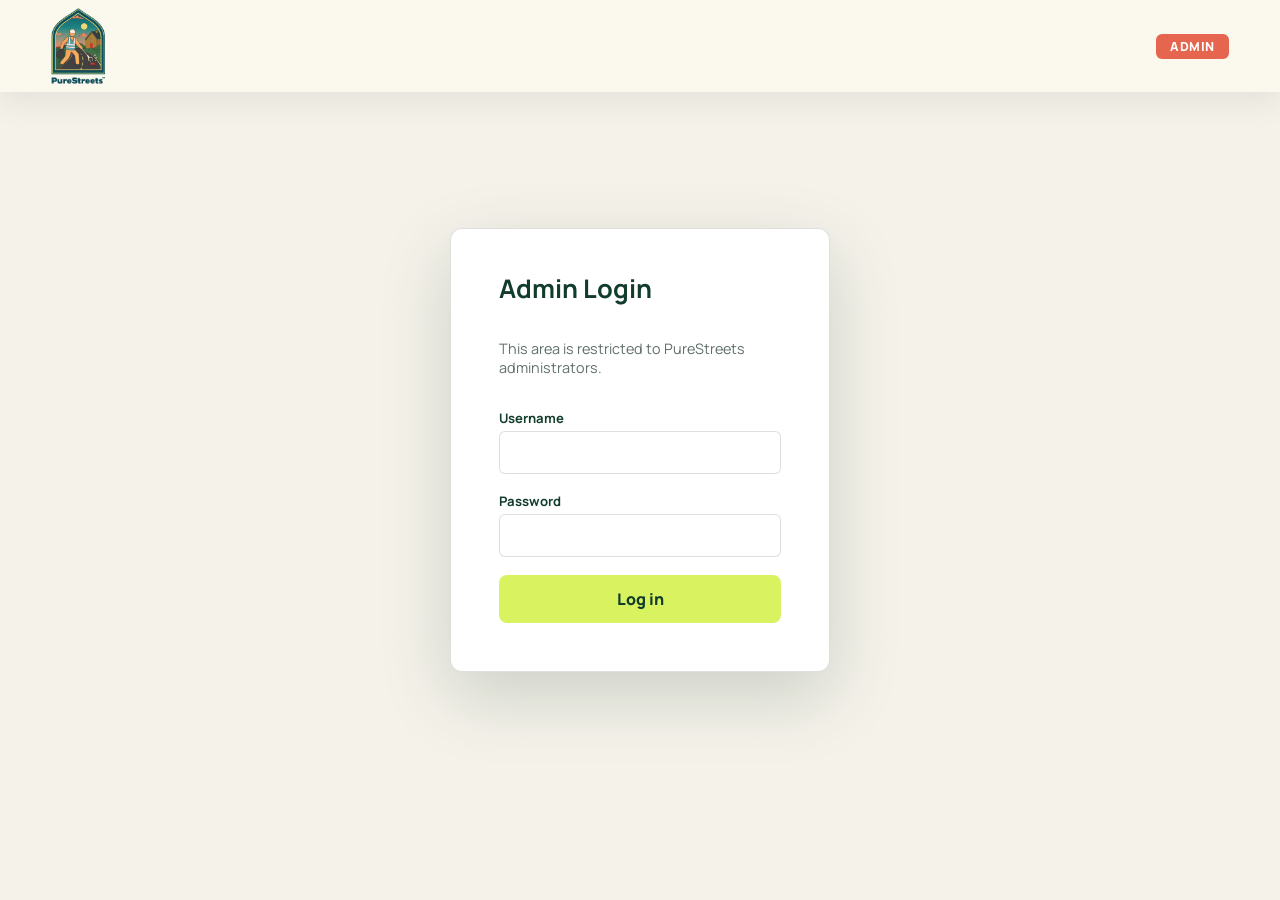
==== admin.html @ d15e97d5 "Add campaign pages, admin dashboard, and volunteer leaderboard. Introduce mosques-isocs, charities, " ====
<!DOCTYPE html>
<html lang="en">
<head>
  <meta charset="UTF-8" />
  <meta name="viewport" content="width=device-width, initial-scale=1.0" />
  <meta name="robots" content="noindex, nofollow" />
  <title>PureStreets Admin</title>
  <link rel="preconnect" href="https://fonts.googleapis.com" />
  <link rel="preconnect" href="https://fonts.gstatic.com" crossorigin />
  <link href="https://fonts.googleapis.com/css2?family=Manrope:wght@400;600;700;800&display=swap" rel="stylesheet" />
  <link rel="icon" type="image/png" href="assets/img/favicon.png" />
  <link rel="stylesheet" href="style.css" />
</head>
<body class="subpage admin-body">
  <header class="site-header is-scrolled" data-header>
    <a class="brand" href="index.html" aria-label="PureStreets home">
      <img src="assets/img/logo.png" alt="PureStreets" />
    </a>
    <span class="admin-badge">Admin</span>
  </header>

  <!-- Login gate -->
  <section class="admin-login" id="admin-login" data-admin-login>
    <form class="admin-login__form" data-admin-login-form>
      <h1>Admin Login</h1>
      <p>This area is restricted to PureStreets administrators.</p>
      <label>
        <span>Username</span>
        <input type="text" name="username" autocomplete="username" required />
      </label>
      <label>
        <span>Password</span>
        <input type="password" name="password" autocomplete="current-password" required />
      </label>
      <p class="admin-login__error" data-admin-error hidden>Invalid credentials. Please try again.</p>
      <button class="button button--primary" type="submit">Log in</button>
    </form>
  </section>

  <!-- Admin dashboard (hidden until authenticated) -->
  <main class="admin-dashboard" id="admin-dashboard" data-admin-dashboard hidden>
    <div class="admin-topbar">
      <h1>Volunteer Dashboard</h1>
      <button class="button button--outline" type="button" data-admin-logout>Log out</button>
    </div>

    <!-- Add volunteer entry form -->
    <section class="admin-section" aria-labelledby="admin-add-title">
      <h2 id="admin-add-title">Add Volunteer Entry</h2>
      <form class="admin-form" data-admin-volunteer-form>
        <div class="admin-form__row">
          <label>
            <span>Volunteer name</span>
            <input type="text" name="name" placeholder="e.g. Fatima Ahmed" required />
          </label>
          <label>
            <span>School / ISOC</span>
            <input type="text" name="school" list="school-list" placeholder="e.g. KCL ISOC" />
          </label>
          <datalist id="school-list" data-school-list></datalist>
        </div>
        <div class="admin-form__row">
          <label>
            <span>Month</span>
            <input type="month" name="month" required />
          </label>
          <label>
            <span>Route / Clean-up</span>
            <input type="text" name="route" placeholder="e.g. High Street Reset" required />
          </label>
        </div>
        <div class="admin-form__row">
          <label>
            <span>Bags collected</span>
            <input type="number" name="bags" min="0" step="1" value="0" />
          </label>
          <label>
            <span>Hours served</span>
            <input type="number" name="hours" min="0" step="0.5" value="1" />
          </label>
          <label>
            <span>Bonus points</span>
            <input type="number" name="bonus" min="0" step="1" value="0" />
          </label>
        </div>
        <label>
          <span>Note (optional)</span>
          <textarea name="note" rows="2" placeholder="Reason for bonus or nomination note"></textarea>
        </label>
        <button class="button button--primary" type="submit">Add Entry</button>
      </form>
    </section>

    <!-- Manage Schools / ISOCs -->
    <section class="admin-section" aria-labelledby="admin-schools-title">
      <h2 id="admin-schools-title">Schools &amp; ISOCs</h2>
      <div class="admin-form__row">
        <label>
          <span>Add school / ISOC</span>
          <input type="text" data-admin-school-input placeholder="e.g. UCL ISOC" />
        </label>
        <button class="button button--primary" type="button" data-admin-add-school>Add</button>
      </div>
      <div class="admin-tags" data-admin-school-tags></div>
    </section>

    <!-- Current leaderboard -->
    <section class="admin-section" aria-labelledby="admin-board-title">
      <div class="admin-section__head">
        <h2 id="admin-board-title">Current Leaderboard</h2>
        <div class="admin-section__actions">
          <button class="button button--outline" type="button" data-admin-reset>Reset All</button>
        </div>
      </div>

      <div class="leader-card volunteer-leader" data-admin-leader-card>
        <span>Current volunteer of the month</span>
        <strong data-admin-leader-name>Waiting for entries</strong>
        <p data-admin-leader-detail>Add an entry to begin.</p>
      </div>

      <div class="volunteer-table" role="table" aria-label="Admin volunteer leaderboard">
        <div class="volunteer-row volunteer-row--head" role="row">
          <span role="columnheader">Volunteer</span>
          <span role="columnheader">Clean-ups</span>
          <span role="columnheader">Bags</span>
          <span role="columnheader">Hours</span>
          <span role="columnheader">Points</span>
          <span role="columnheader">Actions</span>
        </div>
        <div class="admin-empty" data-admin-empty>No entries yet. Add one above.</div>
        <div data-admin-rows></div>
      </div>
    </section>

    <!-- Raw entries (for editing/deleting individual entries) -->
    <section class="admin-section" aria-labelledby="admin-entries-title">
      <h2 id="admin-entries-title">All Entries</h2>
      <p class="admin-hint">Individual session entries. Delete or edit any single entry.</p>
      <div class="admin-entries-list" data-admin-entries></div>
    </section>
  </main>

  <script src="admin.js"></script>
</body>
</html>
---- style.css ----
:root {
  --ink: #17201b;
  --muted: #607068;
  --paper: #fbf8ef;
  --white: #ffffff;
  --green: #276447;
  --green-dark: #123c2b;
  --lime: #d8f35f;
  --gold: #f3bd46;
  --coral: #e6654f;
  --coral-text: #b8432e; /* darker coral for small label text: >=4.5:1 on #fbf8ef/#ffffff/#fffdf7/#f4efe1 */
  --line: rgba(23, 32, 27, 0.14);
  --shadow: 0 24px 70px rgba(18, 60, 43, 0.18);
  /* rendered fixed-header height = 16px padding + logo-height (clamp(52,6vw,76)) */
  --header-h: clamp(68px, calc(6vw + 16px), 92px);
}

* {
  box-sizing: border-box;
}

html {
  scroll-behavior: smooth;
  scroll-padding-top: calc(var(--header-h) + 8px);
}

body {
  margin: 0;
  font-family: Manrope, Arial, sans-serif;
  color: var(--ink);
  background: var(--paper);
}

img {
  display: block;
  max-width: 100%;
}

a {
  color: inherit;
  text-decoration: none;
}

button,
input,
textarea {
  font: inherit;
}

.site-header {
  position: fixed;
  top: 0;
  left: 0;
  right: 0;
  z-index: 20;
  display: flex;
  align-items: center;
  justify-content: space-between;
  gap: 24px;
  padding: 8px clamp(18px, 4vw, 54px);
  color: var(--white);
  transition: background 180ms ease, box-shadow 180ms ease, color 180ms ease;
}

.site-header.is-scrolled,
.site-header.is-open {
  color: var(--ink);
  background: rgba(251, 248, 239, 0.94);
  box-shadow: 0 10px 30px rgba(23, 32, 27, 0.08);
  backdrop-filter: blur(14px);
}

.brand {
  display: inline-flex;
  align-items: center;
  width: auto;
}

/* Logo is height-driven so the header height stays predictable regardless of viewport;
   aspect-ratio reserves the intrinsic box (343×480) before load to avoid CLS. */
.brand img {
  aspect-ratio: 343 / 480;
  height: clamp(52px, 6vw, 76px);
  width: auto;
}

.site-nav {
  display: flex;
  align-items: center;
  gap: clamp(16px, 3vw, 34px);
  font-size: 0.9rem;
  font-weight: 800;
}

.site-nav a {
  opacity: 0.82;
  transition: opacity 150ms ease, color 150ms ease;
}

.site-nav a:hover,
.site-nav a.is-active {
  color: var(--lime);
  opacity: 1;
}

.site-header.is-scrolled .site-nav a:hover,
.site-header.is-scrolled .site-nav a.is-active,
.site-header.is-open .site-nav a:hover,
.site-header.is-open .site-nav a.is-active {
  color: var(--green);
}

.nav-toggle {
  display: none;
  width: 42px;
  height: 42px;
  border: 1px solid currentColor;
  border-radius: 8px;
  color: inherit;
  background: transparent;
  place-items: center;
  padding: 9px;
  cursor: pointer;
}

.nav-toggle span {
  display: block;
  width: 20px;
  height: 2px;
  margin: 3px 0;
  background: currentColor;
  border-radius: 999px;
}

.hero {
  position: relative;
  min-height: 92vh;
  display: grid;
  grid-template-columns: minmax(0, 1fr) minmax(260px, 360px);
  align-items: safe end; /* T4: fall back to start when content overflows so the H1 top is never clipped */
  gap: 32px;
  padding: 150px clamp(18px, 6vw, 86px) 54px;
  color: var(--white);
  overflow: hidden;
  background: linear-gradient(110deg, rgba(18, 60, 43, 0.94), rgba(23, 32, 27, 0.28)), url('assets/img/hero-banner.jpg') center / cover;
}

.hero__shade {
  position: absolute;
  inset: auto 0 0;
  height: 38%;
  background: linear-gradient(0deg, rgba(18, 60, 43, 0.82), transparent);
  pointer-events: none;
}

.hero__content,
.hero__aside {
  position: relative;
  z-index: 1;
}

.hero__aside {
  display: flex;
  flex-direction: column;
  align-items: center;
  gap: 24px;
  align-self: end;
}

.hero__logo {
  width: min(100%, 200px);
  height: auto;
  aspect-ratio: 343 / 480;
  filter: drop-shadow(0 12px 24px rgba(0, 0, 0, 0.28));
}

.hero__content {
  transform: translateY(clamp(-48px, -4vw, -28px));
}

/* T4: above 1280px ease the upward pull to 0 by 1440 so the wide-desktop headline
   clears the taller fixed logo; a strict no-op at <=1280px (preserves 768/1280). */
@media (min-width: 1281px) {
  .hero__content {
    transform: translateY(clamp(-48px, calc(-48px + (100vw - 1280px) * 0.3), 0px));
  }
}

.eyebrow {
  margin: 0 0 12px;
  color: var(--coral-text);
  font-size: 0.76rem;
  font-weight: 800;
  letter-spacing: 0;
  text-transform: uppercase;
}

.hero .eyebrow,
.hero__panel .panel-label {
  color: var(--lime);
}

/* eyebrows on dark green sections keep the original coral (darkening would lower
   their contrast on #123c2b); per T1 dark-section eyebrows stay unchanged. */
.impact-copy .eyebrow,
.kit-section .eyebrow {
  color: var(--coral);
}

h1,
h2,
h3,
p {
  margin-top: 0;
}

h1 {
  max-width: 760px;
  margin-bottom: 20px;
  font-size: clamp(3rem, 8vw, 7.8rem);
  line-height: 0.93;
  letter-spacing: 0;
}

h2 {
  font-size: clamp(2rem, 4vw, 4rem);
  line-height: 1.02;
  letter-spacing: 0;
}

h3 {
  font-size: 1.1rem;
  line-height: 1.2;
}

.hero__text {
  max-width: 650px;
  color: rgba(255, 255, 255, 0.86);
  font-size: clamp(1.05rem, 2vw, 1.35rem);
  line-height: 1.65;
}

.hero__actions {
  display: flex;
  flex-wrap: wrap;
  gap: 12px;
  margin-top: 32px;
}

.button {
  display: inline-flex;
  align-items: center;
  justify-content: center;
  min-height: 48px;
  border: 1px solid transparent;
  border-radius: 8px;
  padding: 0 20px;
  font-weight: 800;
  cursor: pointer;
  transition: transform 150ms ease, background 150ms ease, color 150ms ease, border-color 150ms ease;
}

.button:hover {
  transform: translateY(-2px);
}

.button--primary {
  background: var(--lime);
  color: var(--green-dark);
}

.button--secondary {
  border-color: rgba(255, 255, 255, 0.5);
  color: var(--white);
  background: rgba(255, 255, 255, 0.08);
}

.hero__panel {
  width: 100%;
  border: 1px solid rgba(255, 255, 255, 0.32);
  border-radius: 8px;
  padding: 22px;
  background: rgba(23, 32, 27, 0.52);
  backdrop-filter: blur(14px);
}

.panel-label {
  display: block;
  margin-bottom: 12px;
  font-size: 0.76rem;
  font-weight: 800;
  text-transform: uppercase;
}

.hero__panel strong {
  display: block;
  margin-bottom: 8px;
  font-size: 1.35rem;
}

.hero__panel p {
  margin-bottom: 0;
  color: rgba(255, 255, 255, 0.78);
  line-height: 1.6;
}

.section {
  padding: clamp(72px, 10vw, 132px) clamp(18px, 6vw, 86px);
}

.section--intro {
  display: grid;
  grid-template-columns: minmax(0, 0.9fr) minmax(300px, 0.8fr);
  gap: clamp(34px, 7vw, 100px);
  align-items: start;
}

.section__heading h2,
.impact-copy h2 {
  margin-bottom: 0;
}

.join-section h2 {
  margin-bottom: clamp(14px, 2.5vw, 22px);
}

.intro-copy {
  color: var(--muted);
  font-size: 1.08rem;
  line-height: 1.8;
}

.value-band {
  display: grid;
  gap: 18px;
  padding: clamp(28px, 5vw, 52px) clamp(18px, 6vw, 86px);
  border-block: 1px solid var(--line);
  background: #f7f0e2;
}

.value-band__heading {
  text-align: center;
}

.value-band__heading h2 {
  display: inline-flex;
  align-items: center;
  gap: 10px;
  margin: 0;
  color: var(--green);
  font-size: clamp(1.35rem, 2.3vw, 2rem);
  line-height: 1.1;
  text-transform: uppercase;
}

.value-band__heading h2::after {
  display: none;
}

.value-band__grid {
  display: grid;
  grid-template-columns: repeat(2, minmax(0, 1fr));
  gap: 18px;
  max-width: 860px;
  margin: 0 auto;
}

.value-band article {
  display: grid;
  place-items: center;
  min-height: 116px;
  padding: clamp(18px, 3vw, 28px);
  border: 2px solid rgba(3, 50, 54, 0.82);
  border-radius: 7px;
  background: #fffdf7;
  text-align: center;
}

.value-band article:nth-child(2) {
  background: #fffdf7;
}

.value-band article:nth-child(3) {
  background: #fff1f1;
}

.value-band article:nth-child(4) {
  background: #eaf8f8;
}

.value-band span {
  display: inline-flex;
  margin-bottom: 8px;
  color: var(--green-dark);
  font-size: 0.78rem;
  font-weight: 800;
}

.value-band p {
  max-width: 340px;
  margin: 0;
  color: var(--ink);
  font-size: 0.96rem;
  font-weight: 800;
  line-height: 1.35;
}

.pickup-card h3 {
  margin-bottom: 10px;
}

.pickup-card p,
.join-section p,
.impact-copy p {
  color: var(--muted);
  line-height: 1.7;
}

.section--schedule {
  display: grid;
  grid-template-columns: minmax(0, 0.62fr) minmax(320px, 1fr);
  gap: clamp(34px, 7vw, 90px);
  background: #f4efe1;
}

.schedule-list {
  display: grid;
  gap: 14px;
}

.pickup-card {
  display: grid;
  grid-template-columns: 84px minmax(0, 1fr) auto;
  align-items: center;
  gap: 20px;
  border: 1px solid var(--line);
  border-radius: 8px;
  padding: 18px;
  background: rgba(255, 255, 255, 0.76);
  box-shadow: 0 14px 36px rgba(23, 32, 27, 0.06);
}

.pickup-card time {
  display: grid;
  place-items: center;
  min-height: 66px;
  border-radius: 8px;
  color: var(--green-dark);
  background: var(--gold);
  font-weight: 800;
}

.pickup-card p {
  margin-bottom: 0;
}

.pickup-card a {
  display: inline-flex;
  align-items: center;
  justify-content: center;
  min-width: 110px;
  min-height: 42px;
  border-radius: 8px;
  padding: 0 16px;
  white-space: nowrap;
  color: var(--white);
  background: var(--green);
  font-weight: 800;
}

.impact-section {
  display: grid;
  grid-template-columns: minmax(260px, 0.8fr) minmax(0, 1fr);
  gap: clamp(34px, 7vw, 86px);
  align-items: center;
  padding: clamp(72px, 10vw, 132px) clamp(18px, 6vw, 86px);
  background: var(--green-dark);
  color: var(--white);
}

.impact-visual {
  display: grid;
  place-items: center;
  min-height: 360px;
  border-radius: 8px;
  background: linear-gradient(150deg, var(--lime), var(--gold));
  box-shadow: var(--shadow);
}

.impact-visual img {
  width: min(76%, 380px);
  filter: drop-shadow(0 24px 24px rgba(0, 0, 0, 0.18));
}

.impact-copy p {
  color: rgba(255, 255, 255, 0.74);
}

.stats {
  display: grid;
  grid-template-columns: repeat(3, 1fr);
  gap: 12px;
  margin-top: 36px;
}

.stats div {
  border: 1px solid rgba(255, 255, 255, 0.18);
  border-radius: 8px;
  padding: 20px;
}

.stats strong {
  display: block;
  color: var(--lime);
  font-size: clamp(2rem, 4vw, 3.6rem);
  line-height: 1;
}

.stats span {
  display: block;
  margin-top: 8px;
  color: rgba(255, 255, 255, 0.7);
  font-size: 0.92rem;
}

.join-section {
  display: grid;
  grid-template-columns: minmax(0, 0.8fr) minmax(320px, 0.72fr);
  gap: clamp(34px, 7vw, 90px);
  align-items: start;
  padding: clamp(72px, 10vw, 132px) clamp(18px, 6vw, 86px);
}

.join-form {
  display: grid;
  gap: 16px;
  border: 1px solid var(--line);
  border-radius: 8px;
  padding: clamp(18px, 4vw, 30px);
  background: var(--white);
  box-shadow: var(--shadow);
}

.join-form label {
  display: grid;
  gap: 8px;
  color: var(--green-dark);
  font-size: 0.9rem;
  font-weight: 800;
}

.join-form input,
.join-form select,
.join-form textarea {
  width: 100%;
  border: 1px solid var(--line);
  border-radius: 8px;
  padding: 13px 14px;
  color: var(--ink);
  background: #fffdf7;
  outline: 0;
  resize: vertical;
}

.join-form input:focus,
.join-form select:focus,
.join-form textarea:focus {
  border-color: var(--green);
  box-shadow: 0 0 0 4px rgba(39, 100, 71, 0.12);
}

.join-form .button {
  width: 100%;
  border: 0;
}

.site-footer {
  display: flex;
  align-items: center;
  justify-content: space-between;
  gap: 24px;
  padding: 28px clamp(18px, 6vw, 86px);
  color: rgba(255, 255, 255, 0.78);
  background: var(--ink);
}

.site-footer img {
  width: min(210px, 52vw);
}

.site-footer p {
  margin: 0;
}

@media (max-width: 860px) {
  .nav-toggle {
    display: grid;
  }

  .site-nav {
    position: absolute;
    top: 100%;
    left: 14px;
    right: 14px;
    display: none;
    grid-template-columns: 1fr;
    gap: 0;
    border: 1px solid var(--line);
    border-radius: 8px;
    padding: 8px;
    color: var(--ink);
    background: var(--white);
    box-shadow: var(--shadow);
  }

  .site-nav.is-open {
    display: grid;
  }

  .site-nav a {
    padding: 14px;
  }

  .hero,
  .section--intro,
  .section--schedule,
  .impact-section,
  .join-section {
    grid-template-columns: 1fr;
  }

  .hero {
    min-height: 96vh;
    /* T4: clear the fixed-header box at mobile so the full H1 (both lines) and the
       topmost lime overlap render below the header; no upward translate (below). */
    padding-top: calc(var(--header-h) + 12px);
  }

  .hero__content {
    transform: translateY(0);
  }

  .value-band__grid {
    grid-template-columns: 1fr;
  }

  .value-band article {
    min-height: 108px;
  }

  .stats {
    grid-template-columns: 1fr;
  }

  .site-footer {
    align-items: flex-start;
    flex-direction: column;
  }
}

@media (max-width: 560px) {
  .hero__actions,
  .button {
    width: 100%;
  }

  .pickup-card {
    grid-template-columns: 1fr;
    align-items: start;
  }

  .pickup-card time {
    width: 84px;
  }

  .pickup-card a {
    width: 100%;
  }

  .impact-visual {
    min-height: 260px;
  }
}

.button--dark {
  color: var(--white);
  background: var(--green-dark);
}

.button--outline {
  border-color: var(--green);
  color: var(--green-dark);
  background: transparent;
}

.subpage .site-header {
  color: var(--ink);
}
.subpage main {
  animation: pagePanIn 680ms ease-out both;
}

[data-reveal] {
  --reveal-x: 0;
  --reveal-y: 20px;
  opacity: 0;
  transform: translate3d(var(--reveal-x), var(--reveal-y), 0);
  transition:
    opacity 820ms ease,
    transform 820ms cubic-bezier(0.22, 1, 0.36, 1);
  transition-delay: var(--reveal-delay, 0ms);
}

/* T7.2: hint the compositor only while the element is still hidden; JS adds
   .is-visible on reveal, which drops the hint and de-promotes the layer. */
[data-reveal]:not(.is-visible) {
  will-change: opacity, transform;
}

[data-reveal="left"] {
  --reveal-x: -34px;
  --reveal-y: 0;
}

[data-reveal="right"] {
  --reveal-x: 34px;
  --reveal-y: 0;
}

[data-reveal="up"] {
  --reveal-x: 0;
  --reveal-y: 26px;
}

[data-reveal="down"] {
  --reveal-x: 0;
  --reveal-y: -26px;
}

[data-reveal].is-visible {
  opacity: 1;
  transform: translate3d(0, 0, 0);
}

@keyframes pagePanIn {
  from {
    opacity: 0;
    transform: translateY(16px);
  }

  to {
    opacity: 1;
    transform: translateY(0);
  }
}


.campaign-hero {
  display: grid;
  grid-template-columns: minmax(0, 0.88fr) minmax(320px, 1fr);
  gap: clamp(28px, 6vw, 78px);
  align-items: center;
  min-height: 88vh;
  padding: 132px clamp(18px, 6vw, 86px) 58px;
  background: linear-gradient(180deg, #fffdf7, var(--paper));
}

.campaign-hero h1 {
  max-width: 820px;
  color: var(--green-dark);
  font-size: clamp(2.8rem, 6.5vw, 6.4rem);
}

.campaign-hero p {
  max-width: 650px;
  color: var(--muted);
  font-size: clamp(1rem, 1.8vw, 1.22rem);
  line-height: 1.72;
}

.campaign-hero .button--primary {
  color: var(--green-dark);
}

.campaign-hero__logo {
  display: block;
  width: auto;
  max-width: min(160px, 42vw);
  height: auto;
  margin: 0 0 20px;
}

.partner-grid {
  display: grid;
  grid-template-columns: repeat(3, 1fr);
  border-block: 1px solid var(--line);
  background: var(--white);
}

.partner-grid article {
  min-height: 320px;
  padding: clamp(24px, 5vw, 52px);
  border-right: 1px solid var(--line);
}

.partner-grid article:last-child {
  border-right: 0;
}

.partner-grid span {
  display: inline-flex;
  margin-bottom: 26px;
  color: var(--coral-text);
  font-size: 0.78rem;
  font-weight: 800;
  text-transform: uppercase;
}

.partner-grid h2 {
  margin-bottom: 18px;
  font-size: clamp(1.7rem, 3vw, 3rem);
}

.partner-grid p {
  color: var(--muted);
  line-height: 1.7;
}

.kit-section {
  display: grid;
  grid-template-columns: minmax(0, 0.68fr) minmax(320px, 1fr);
  gap: clamp(34px, 7vw, 90px);
  padding: clamp(72px, 10vw, 132px) clamp(18px, 6vw, 86px);
  background: var(--green-dark);
  color: var(--white);
}

.kit-section h2 {
  margin-bottom: 0;
}

.kit-list {
  display: grid;
  grid-template-columns: repeat(2, 1fr);
  gap: 12px;
}

.kit-list article {
  display: grid;
  gap: 10px;
  min-height: 150px;
  border: 1px solid rgba(255, 255, 255, 0.16);
  border-radius: 8px;
  padding: 22px;
  background: rgba(255, 255, 255, 0.06);
}

.kit-list strong {
  color: var(--lime);
}

.kit-list span {
  color: rgba(255, 255, 255, 0.72);
  line-height: 1.65;
}

@media (max-width: 860px) {
  .campaign-hero,
  .partner-grid,
  .kit-section {
    grid-template-columns: 1fr;
  }

  .campaign-hero {
    min-height: auto;
    padding-top: 118px;
  }

  .partner-grid article {
    min-height: auto;
    border-right: 0;
    border-bottom: 1px solid var(--line);
  }

  .partner-grid article:last-child {
    border-bottom: 0;
  }

  .kit-list {
    grid-template-columns: 1fr;
  }
}

@media (max-width: 560px) {
  .campaign-hero .button--dark {
    width: 100%;
  }
}

.campaign-hero__video {
  position: relative;
  display: grid;
  place-items: center;
  min-height: 520px;
  border-radius: 8px;
  overflow: hidden;
  background: linear-gradient(150deg, var(--green-dark), #276447 58%, #0e2d22);
  box-shadow: var(--shadow);
}

@media (max-width: 860px) {
  .campaign-hero__video {
    min-height: 500px;
  }
}

@media (max-width: 560px) {
  .campaign-hero__video {
    min-height: 460px;
  }
}

.footer-brand {
  display: grid;
  gap: 10px;
}

.social-links {
  display: flex;
  flex-wrap: wrap;
  gap: 10px;
  justify-content: flex-end;
}

.social-links a {
  display: inline-flex;
  align-items: center;
  justify-content: center;
  min-height: 40px;
  border: 1px solid rgba(255, 255, 255, 0.22);
  border-radius: 8px;
  padding: 0 14px;
  color: var(--white);
  font-size: 0.9rem;
  font-weight: 800;
  transition: background 150ms ease, border-color 150ms ease, color 150ms ease;
}

.social-links a:hover {
  border-color: var(--lime);
  color: var(--green-dark);
  background: var(--lime);
}

@media (max-width: 860px) {
  .social-links {
    justify-content: flex-start;
  }
}

.social-links a {
  flex-direction: column;
  gap: 7px;
  min-width: 92px;
  min-height: 74px;
  padding: 10px 14px;
}

.social-links svg {
  width: 24px;
  height: 24px;
  fill: none;
  stroke: currentColor;
  stroke-width: 1.8;
  stroke-linecap: round;
  stroke-linejoin: round;
}

.social-links svg rect,
.social-links svg path,
.social-links svg circle {
  vector-effect: non-scaling-stroke;
}

.social-links a:nth-child(2) svg,
.social-links a:nth-child(3) svg {
  fill: currentColor;
  stroke: none;
}

.social-links span {
  line-height: 1;
}

.footer-brand img {
  width: min(132px, 34vw);
}

.footer-brand {
  justify-items: center;
  text-align: center;
}

.poster-section {
  display: grid;
  place-items: center;
  padding: clamp(64px, 8vw, 112px) clamp(18px, 6vw, 86px);
  background: var(--green-dark);
}

.climate-poster {
  position: relative;
  width: min(100%, 760px);
  border: 8px solid #b86a3a;
  padding: clamp(18px, 4vw, 42px);
  overflow: hidden;
  color: #07556a;
  text-align: center;
  background:
    radial-gradient(circle at 22% 28%, rgba(242, 142, 166, 0.42), transparent 28%),
    radial-gradient(circle at 72% 18%, rgba(112, 207, 188, 0.42), transparent 28%),
    radial-gradient(circle at 80% 82%, rgba(116, 202, 223, 0.35), transparent 30%),
    linear-gradient(135deg, #fae1e7 0%, #fff1d9 45%, #dff1ec 100%);
  box-shadow: 0 28px 80px rgba(0, 0, 0, 0.28);
}

.climate-poster::before {
  content: "";
  position: absolute;
  inset: 12px;
  border: 2px solid rgba(7, 85, 106, 0.18);
  pointer-events: none;
}

.poster-alert {
  position: absolute;
  top: 42px;
  left: clamp(18px, 4vw, 46px);
  z-index: 1;
  display: grid;
  grid-template-columns: 30px 1fr;
  gap: 8px;
  align-items: start;
  text-align: left;
}

.poster-alert svg {
  width: 30px;
  height: 30px;
  fill: #a92322;
  stroke: #6f1a1a;
  stroke-width: 1.2;
}

.poster-alert span {
  display: inline-block;
  padding: 6px 8px;
  color: #a92322;
  background: rgba(255, 255, 255, 0.88);
  font-size: clamp(0.82rem, 2.2vw, 1.28rem);
  font-weight: 800;
  line-height: 1.28;
  text-transform: uppercase;
}

.poster-logos {
  position: relative;
  z-index: 1;
  display: flex;
  justify-content: center;
  align-items: start;
  gap: clamp(18px, 7vw, 84px);
  margin-bottom: 24px;
}

.poster-logos img {
  width: clamp(92px, 18vw, 150px);
}

.mcaw-logo {
  display: grid;
  gap: 5px;
  min-width: clamp(112px, 20vw, 172px);
  padding: 12px 14px;
  color: #2ba678;
  background: rgba(255, 255, 255, 0.88);
  text-align: left;
}

.mcaw-logo strong {
  display: block;
  font-size: clamp(1rem, 2.8vw, 1.8rem);
  line-height: 0.86;
}

.mcaw-logo span {
  color: #07556a;
  font-size: clamp(0.38rem, 1vw, 0.58rem);
  font-weight: 800;
  text-transform: uppercase;
}

.climate-poster h2 {
  position: relative;
  z-index: 1;
  margin: 12px auto 18px;
  color: #07556a;
  font-size: clamp(2.2rem, 7vw, 4.2rem);
  line-height: 1.08;
}

.poster-kicker {
  position: relative;
  z-index: 1;
  margin-bottom: 20px;
  color: #a92322;
  font-size: clamp(1.28rem, 4vw, 2.35rem);
  font-weight: 800;
  line-height: 1.15;
}

.poster-date {
  position: relative;
  z-index: 1;
  display: inline-block;
  margin: 0 auto 34px;
  padding: 8px 16px;
  color: var(--white);
  background: #07556a;
  font-size: clamp(1rem, 3vw, 1.72rem);
  font-weight: 800;
  line-height: 1.25;
}

.poster-date span {
  display: inline-block;
}

.poster-scenes {
  position: relative;
  z-index: 1;
  display: grid;
  grid-template-columns: repeat(2, minmax(120px, 1fr));
  gap: clamp(18px, 5vw, 42px);
  width: min(100%, 460px);
  margin: 0 auto 28px;
}

.poster-scene {
  position: relative;
  min-height: 170px;
  border: 4px solid #07556a;
  background: linear-gradient(#9ce1ff 0 62%, #6bc85e 62% 100%);
  overflow: hidden;
}

.poster-scene .sun {
  position: absolute;
  top: 20px;
  right: 24px;
  width: 24px;
  height: 24px;
  border-radius: 50%;
  background: #ffe45d;
}

.poster-scene .cloud {
  position: absolute;
  top: 26px;
  right: 42px;
  width: 48px;
  height: 16px;
  border-radius: 999px;
  background: rgba(255, 255, 255, 0.86);
}

.poster-scene .person {
  position: absolute;
  left: 28px;
  bottom: 34px;
  width: 32px;
  height: 72px;
  border-radius: 18px 18px 4px 4px;
  background: #134b75;
}

.poster-scene--sisters .person::before {
  content: "";
  position: absolute;
  inset: 12px -10px -30px 8px;
  border-radius: 0 0 34px 34px;
  background: #f7f1ef;
  transform: skewX(-10deg);
}

.poster-scene--brothers .person {
  background: #7d8f91;
}

.poster-scene--brothers .person::before {
  content: "";
  position: absolute;
  top: -12px;
  left: 6px;
  width: 22px;
  height: 10px;
  border-radius: 999px;
  background: #f2f0d6;
}

.poster-scene .grabber {
  position: absolute;
  left: 64px;
  bottom: 52px;
  width: 76px;
  height: 4px;
  background: #1a5368;
  transform: rotate(26deg);
  transform-origin: left center;
}

.poster-scene .litter {
  position: absolute;
  right: 26px;
  bottom: 28px;
  width: 30px;
  height: 22px;
  border-radius: 6px;
  background: repeating-linear-gradient(45deg, #ffcf39 0 5px, #e85c48 5px 10px, #ffffff 10px 15px);
}

.poster-scene .bin {
  position: absolute;
  right: 26px;
  bottom: 28px;
  width: 22px;
  height: 34px;
  border: 3px solid #07556a;
  border-top-width: 5px;
}

.poster-socials {
  position: relative;
  z-index: 1;
  display: inline-flex;
  flex-wrap: wrap;
  justify-content: center;
  align-items: center;
  gap: 8px;
  border-radius: 8px;
  padding: 8px 14px;
  color: var(--white);
  background: #07556a;
  font-size: clamp(0.68rem, 1.5vw, 0.86rem);
}

.poster-socials span {
  font-weight: 800;
}

.poster-socials strong,
.poster-socials em {
  font-style: normal;
  font-weight: 600;
}

@media (max-width: 640px) {
  .poster-alert {
    position: relative;
    top: auto;
    left: auto;
    width: max-content;
    max-width: 100%;
    margin-bottom: 18px;
  }

  .poster-logos {
    justify-content: flex-end;
  }

  .poster-scenes {
    grid-template-columns: 1fr;
    width: min(100%, 260px);
  }
}

.guide-section {
  display: grid;
  grid-template-columns: minmax(0, 0.76fr) minmax(280px, 0.58fr);
  gap: clamp(28px, 6vw, 76px);
  align-items: center;
  padding: clamp(72px, 10vw, 132px) clamp(18px, 6vw, 86px);
  background: #fffdf7;
}

.guide-copy h2 {
  margin-bottom: 18px;
  color: var(--green-dark);
  font-size: clamp(2rem, 4vw, 4.1rem);
}

.guide-copy p {
  max-width: 620px;
  margin-bottom: 28px;
  color: var(--muted);
  line-height: 1.75;
}

.guide-preview {
  display: block;
  aspect-ratio: 0.72;
  max-height: 680px;
  min-height: 420px;
  border: 1px solid var(--line);
  border-radius: 8px;
  overflow: hidden;
  background: var(--green-dark);
  box-shadow: var(--shadow);
}

.guide-preview object {
  display: block;
  width: 100%;
  height: 100%;
  border: 0;
  pointer-events: none;
}

.guide-preview span {
  display: grid;
  place-items: center;
  height: 100%;
  padding: 24px;
  color: var(--white);
  font-weight: 800;
  text-align: center;
}

@media (max-width: 860px) {
  .guide-section {
    grid-template-columns: 1fr;
  }

  .guide-preview {
    width: min(100%, 420px);
    margin: 0 auto;
  }
}

@media (max-width: 560px) {
  .guide-preview {
    min-height: 360px;
  }
}


.guide-copy strong {
  color: var(--green-dark);
  font-weight: 800;
}


@media (prefers-reduced-motion: reduce) {
  html {
    scroll-behavior: auto;
  }

  .subpage main,
  [data-reveal],
  .guide-copy > * {
    opacity: 1;
    transform: none;
    animation: none;
    transition: none;
  }

  .button:hover,
  .purebot-toggle:hover,
  .team-contact:hover {
    transform: none;
  }

  .purebot-panel {
    transition: none;
  }
}


.local-hero-video {
  position: relative;
  z-index: 2;
  width: 100%;
  height: 100%;
  min-height: 520px;
  object-fit: cover;
  background: var(--green-dark);
}

.local-hero-video:fullscreen {
  width: 100vw;
  height: 100vh;
  min-height: 0;
  object-fit: contain;
  background: #000;
}

.local-hero-video:-webkit-full-screen {
  width: 100vw;
  height: 100vh;
  min-height: 0;
  object-fit: contain;
  background: #000;
}

@media (max-width: 860px) {
  .local-hero-video {
    min-height: 500px;
  }
}

@media (max-width: 560px) {
  .local-hero-video {
    min-height: 460px;
  }
}

.partner-cta {
  display: grid;
  place-items: center;
  padding: 30px clamp(18px, 6vw, 86px) 56px;
  background: var(--white);
}

.purebot {
  position: fixed;
  right: clamp(16px, 3vw, 28px);
  bottom: clamp(16px, 3vw, 28px);
  z-index: 60;
  font-family: Manrope, Arial, sans-serif;
}

.purebot-toggle {
  display: grid;
  place-items: center;
  width: 64px;
  height: 64px;
  border: 0;
  border-radius: 50%;
  color: var(--green-dark);
  background: var(--lime);
  box-shadow: 0 18px 42px rgba(18, 60, 43, 0.28);
  cursor: pointer;
  transition: transform 150ms ease, box-shadow 150ms ease;
}

.purebot-toggle:hover {
  transform: translateY(-2px);
  box-shadow: 0 22px 52px rgba(18, 60, 43, 0.34);
}

.purebot-toggle span {
  display: grid;
  place-items: center;
  width: 42px;
  height: 42px;
  border-radius: 50%;
  color: var(--white);
  background: var(--green-dark);
  font-size: 0.92rem;
  font-weight: 800;
}

.purebot-panel {
  position: absolute;
  right: 0;
  bottom: 78px;
  display: grid;
  grid-template-rows: auto minmax(180px, 1fr) auto auto;
  width: min(360px, calc(100vw - 32px));
  max-height: min(620px, calc(100vh - 120px));
  overflow: hidden;
  border: 1px solid var(--line);
  border-radius: 8px;
  background: var(--white);
  box-shadow: 0 28px 80px rgba(18, 60, 43, 0.3);
  opacity: 0;
  transform: translateY(12px) scale(0.98);
  transform-origin: bottom right;
  pointer-events: none;
  transition: opacity 160ms ease, transform 160ms ease;
}

.purebot.is-open .purebot-panel {
  opacity: 1;
  transform: translateY(0) scale(1);
  pointer-events: auto;
}

.purebot-header {
  display: flex;
  align-items: center;
  justify-content: space-between;
  gap: 16px;
  padding: 16px;
  color: var(--white);
  background: var(--green-dark);
}

.purebot-header div {
  display: grid;
  gap: 3px;
}

.purebot-header strong {
  font-size: 1.1rem;
}

.purebot-header span {
  color: rgba(255, 255, 255, 0.72);
  font-size: 0.84rem;
}

.purebot-header button {
  display: grid;
  place-items: center;
  width: 34px;
  height: 34px;
  border: 1px solid rgba(255, 255, 255, 0.28);
  border-radius: 8px;
  color: var(--white);
  background: transparent;
  font-weight: 800;
  cursor: pointer;
}

.purebot-messages {
  display: grid;
  align-content: start;
  gap: 10px;
  overflow-y: auto;
  padding: 16px;
  background: #fffdf7;
}

.purebot-message {
  width: fit-content;
  max-width: 88%;
  margin: 0;
  border-radius: 8px;
  padding: 10px 12px;
  font-size: 0.9rem;
  line-height: 1.55;
}

.purebot-message--bot {
  color: var(--ink);
  background: var(--white);
  border: 1px solid var(--line);
}

.purebot-message--user {
  justify-self: end;
  color: var(--green-dark);
  background: var(--lime);
  font-weight: 700;
}

.purebot-prompts {
  display: flex;
  flex-wrap: wrap;
  gap: 8px;
  padding: 12px 16px;
  border-top: 1px solid var(--line);
  background: var(--white);
}

.purebot-prompts button,
.purebot-prompts a {
  border: 1px solid rgba(39, 100, 71, 0.22);
  border-radius: 8px;
  padding: 8px 10px;
  color: var(--green-dark);
  background: rgba(216, 243, 95, 0.22);
  font-size: 0.82rem;
  font-weight: 800;
  text-decoration: none;
  cursor: pointer;
}

.purebot-form {
  display: grid;
  grid-template-columns: 1fr auto;
  gap: 8px;
  padding: 14px 16px 16px;
  border-top: 1px solid var(--line);
  background: var(--white);
}

.purebot-form input {
  min-width: 0;
  border: 1px solid var(--line);
  border-radius: 8px;
  padding: 10px 12px;
  outline: 0;
}

.purebot-form input:focus {
  border-color: var(--green);
  box-shadow: 0 0 0 4px rgba(39, 100, 71, 0.12);
}

.purebot-form button {
  border: 0;
  border-radius: 8px;
  padding: 0 14px;
  color: var(--green-dark);
  background: var(--lime);
  font-weight: 800;
  cursor: pointer;
}

@media (max-width: 560px) {
  .purebot {
    right: 12px;
    bottom: 12px;
  }

  .purebot-toggle {
    width: 58px;
    height: 58px;
  }

  .purebot-panel {
    bottom: 70px;
    max-height: calc(100vh - 92px);
  }
}

.purebot-toggle img {
  width: 46px;
  height: 46px;
  object-fit: contain;
  filter: drop-shadow(0 4px 6px rgba(18, 60, 43, 0.2));
}

.purebot-toggle::after {
  content: "Ask me!";
  position: absolute;
  right: 74px;
  top: 50%;
  transform: translateY(-50%) translateX(8px);
  min-width: max-content;
  border-radius: 8px;
  padding: 8px 10px;
  color: var(--white);
  background: var(--green-dark);
  font-size: 0.86rem;
  font-weight: 800;
  opacity: 0;
  pointer-events: none;
  transition: opacity 150ms ease, transform 150ms ease;
  box-shadow: 0 12px 28px rgba(18, 60, 43, 0.22);
}

.purebot-toggle:hover::after,
.purebot-toggle:focus-visible::after {
  opacity: 1;
  transform: translateY(-50%) translateX(0);
}

@media (max-width: 560px) {
  .purebot-toggle::after {
    right: 66px;
  }
}

.contact-hero {
  display: grid;
  grid-template-columns: minmax(0, 1fr) minmax(180px, 320px);
  gap: clamp(28px, 6vw, 80px);
  align-items: center;
  /* T3: clear the fixed-header box (var(--header-h)) AND its 0 10px 30px drop-shadow
     so the "Contact us" eyebrow (topmost element, above the H1) sits fully below the
     opaque is-scrolled header at 1280/1440. */
  padding: calc(var(--header-h) + 40px) clamp(18px, 6vw, 86px) clamp(64px, 8vw, 110px);
  background: linear-gradient(180deg, #fffdf7, var(--paper));
}

.contact-hero h1 {
  color: var(--green-dark);
  font-size: clamp(3rem, 7vw, 7rem);
}

.contact-hero p {
  max-width: 720px;
  color: var(--muted);
  font-size: clamp(1rem, 1.8vw, 1.22rem);
  line-height: 1.75;
}

.contact-hero img {
  width: min(100%, 290px);
  justify-self: center;
  filter: drop-shadow(0 20px 28px rgba(18, 60, 43, 0.18));
}

.contact-options {
  display: grid;
  grid-template-columns: repeat(3, 1fr);
  border-block: 1px solid var(--line);
  background: var(--white);
}

.contact-options article {
  min-height: 300px;
  display: grid;
  align-content: start;
  gap: 12px;
  padding: clamp(24px, 5vw, 52px);
  border-right: 1px solid var(--line);
}

.contact-options article:last-child {
  border-right: 0;
}

.contact-options span {
  color: var(--coral-text);
  font-size: 0.78rem;
  font-weight: 800;
  text-transform: uppercase;
}

.contact-options h2 {
  margin-bottom: 4px;
  color: var(--green-dark);
  font-size: clamp(1.6rem, 3vw, 2.8rem);
}

.contact-options p {
  color: var(--muted);
  line-height: 1.7;
}

.contact-options a {
  align-self: end;
  width: fit-content;
  border-bottom: 2px solid var(--lime);
  color: var(--green-dark);
  font-weight: 800;
}

.contact-form-section {
  display: grid;
  grid-template-columns: minmax(0, 0.78fr) minmax(320px, 0.72fr);
  gap: clamp(34px, 7vw, 90px);
  align-items: start;
  padding: clamp(72px, 10vw, 132px) clamp(18px, 6vw, 86px);
  background: #f4efe1;
}

.contact-form-section h2 {
  color: var(--green-dark);
}

.contact-form-section p {
  color: var(--muted);
  line-height: 1.75;
}

@media (max-width: 860px) {
  .contact-hero,
  .contact-form-section,
  .contact-options {
    grid-template-columns: 1fr;
  }

  .contact-hero {
    /* T3: raise mobile clearance so the eyebrow + full H1 clear the fixed header at 375/768 */
    padding-top: calc(var(--header-h) + 20px);
  }

  .contact-hero img {
    width: min(70vw, 240px);
  }

  .contact-options article {
    min-height: auto;
    border-right: 0;
    border-bottom: 1px solid var(--line);
  }

  .contact-options article:last-child {
    border-bottom: 0;
  }
}

.footer-legal {
  grid-column: 1 / -1;
  display: flex;
  flex-wrap: wrap;
  justify-content: center;
  gap: 10px 20px;
  width: 100%;
  border-top: 1px solid rgba(255, 255, 255, 0.12);
  padding-top: 18px;
  margin-top: 4px;
}

.footer-legal a {
  color: rgba(255, 255, 255, 0.76);
  font-size: 0.9rem;
  font-weight: 800;
}

.footer-legal a:hover {
  color: var(--lime);
}

.legal-page {
  padding: clamp(136px, calc(11.2vw + 46px), 203px) clamp(18px, 6vw, 86px) clamp(72px, 10vw, 132px);
  background: linear-gradient(180deg, #fffdf7, var(--paper));
}

.legal-page h1 {
  max-width: 900px;
  color: var(--green-dark);
  font-size: clamp(3rem, 7vw, 7rem);
}

.legal-copy {
  display: grid;
  gap: 22px;
  max-width: 62ch; /* T8: ~60-70ch reading measure (was 860px ~100ch) */
  color: var(--muted);
  line-height: 1.75;
}

.legal-copy h2 {
  margin: 26px 0 0;
  color: var(--green-dark);
  font-size: clamp(1.5rem, 3vw, 2.5rem);
}

.legal-copy p {
  margin: 0;
}

.footer-legal {
  flex: 1 0 100%;
}

.site-footer {
  display: grid;
  grid-template-columns: repeat(3, minmax(0, max-content));
  justify-content: start;
  align-items: start;
  gap: clamp(22px, 4vw, 54px);
  padding: clamp(34px, 5vw, 58px) clamp(18px, 6vw, 86px) 24px;
  color: rgba(255, 255, 255, 0.78);
  background: var(--ink);
}

.footer-brand:empty {
  display: none;
}

.footer-brand {
  justify-items: start;
  text-align: left;
  gap: 12px;
}

.footer-brand img,
.site-footer .footer-brand img {
  width: min(180px, 44vw);
}

.footer-brand p,
.site-footer .footer-brand p {
  max-width: 220px;
  color: var(--white);
  font-size: 1rem;
  font-weight: 700;
  line-height: 1.45;
}

.footer-route-hint {
  margin-top: 10px;
  max-width: 260px;
  color: rgba(255, 255, 255, 0.62);
  font-size: 0.84rem;
  font-weight: 500;
  line-height: 1.55;
}

.footer-column {
  display: grid;
  align-content: start;
  gap: 10px;
}

.footer-column h2 {
  margin: 0 0 4px;
  color: var(--lime);
  font-size: 0.82rem;
  font-weight: 800;
  text-transform: uppercase;
}

.footer-column a {
  width: fit-content;
  color: rgba(255, 255, 255, 0.76);
  font-size: 0.94rem;
  font-weight: 700;
}

.footer-column a:hover {
  color: var(--white);
}

.site-footer .footer-legal {
  grid-column: auto;
  display: grid;
  flex: initial;
  justify-content: start;
  width: auto;
  border-top: 0;
  padding-top: 0;
  margin-top: 0;
}

.site-footer .social-links {
  display: grid;
  justify-content: start;
  gap: 10px;
}

.footer-social-row {
  display: flex;
  flex-wrap: wrap;
  gap: 8px 14px;
}

.site-footer .social-links a {
  display: inline-flex;
  min-width: 0;
  min-height: auto;
  border: 0;
  border-radius: 0;
  padding: 0;
  color: rgba(255, 255, 255, 0.76);
  background: transparent;
  font-size: 0.94rem;
  font-weight: 700;
}

.site-footer .social-links a:hover {
  color: var(--lime);
  background: transparent;
}

.site-footer .social-links svg,
.site-footer .social-links span {
  display: none;
}

.footer-trademark {
  grid-column: 1 / -1;
  justify-self: start;
  margin: 18px 0 0;
  color: rgba(255, 255, 255, 0.58);
  font-size: 0.88rem;
  font-weight: 800;
}

.footer-trademark sup {
  font-size: 0.58em;
  vertical-align: super;
}

@media (max-width: 900px) {
  .site-footer {
    grid-template-columns: repeat(2, minmax(0, 1fr));
  }
}

@media (max-width: 560px) {
  .site-footer {
    grid-template-columns: 1fr;
  }

  .footer-brand,
  .footer-column,
  .site-footer .footer-legal,
  .site-footer .social-links {
    justify-items: start;
    text-align: left;
  }

  .footer-trademark {
    justify-self: start;
  }
}

.site-footer .footer-social-row a {
  width: 28px;
  height: 28px;
  display: inline-grid;
  place-items: center;
  color: rgba(255, 255, 255, 0.78);
}

.site-footer .footer-social-row a:hover {
  color: var(--lime);
}

.site-footer .footer-social-row svg {
  display: block;
  width: 21px;
  height: 21px;
  fill: none;
  stroke: currentColor;
  stroke-width: 1.8;
  stroke-linecap: round;
  stroke-linejoin: round;
}

.site-footer .footer-social-row a:nth-child(2) svg,
.site-footer .footer-social-row a:nth-child(3) svg {
  fill: currentColor;
  stroke: none;
}

.volunteer-hero {
  display: grid;
  grid-template-columns: minmax(0, 1fr) minmax(260px, 0.42fr);
  gap: clamp(28px, 6vw, 76px);
  align-items: center;
  padding: clamp(132px, calc(11.2vw + 46px), 203px) clamp(18px, 6vw, 86px) clamp(54px, 7vw, 86px);
  background: linear-gradient(180deg, #fffdf7, #edf5e9);
}

.volunteer-hero h1 {
  max-width: 860px;
  color: var(--green-dark);
  font-size: clamp(2.7rem, 6vw, 5.8rem);
}

.volunteer-hero p {
  max-width: 680px;
  color: var(--muted);
  font-size: clamp(1rem, 1.8vw, 1.18rem);
  line-height: 1.72;
}

.volunteer-hero__badge {
  display: grid;
  gap: 10px;
  border: 1px solid rgba(18, 60, 43, 0.16);
  border-radius: 8px;
  padding: clamp(22px, 4vw, 34px);
  color: var(--green-dark);
  background: var(--white);
  box-shadow: var(--shadow);
}

.volunteer-hero__badge span {
  color: var(--coral-text);
  font-size: 0.78rem;
  font-weight: 800;
  text-transform: uppercase;
}

.volunteer-hero__badge strong {
  color: var(--green-dark);
  font-size: clamp(4rem, 9vw, 7.2rem);
  line-height: 0.9;
}

.volunteer-tracker {
  display: grid;
  grid-template-columns: minmax(300px, 0.52fr) minmax(0, 1fr);
  gap: clamp(24px, 5vw, 56px);
  align-items: start;
  padding: clamp(64px, 9vw, 112px) clamp(18px, 6vw, 86px);
  background: var(--paper);
}

.volunteer-form h2,
.volunteer-board h2 {
  color: var(--green-dark);
  font-size: clamp(1.8rem, 3vw, 3rem);
}

.volunteer-form__grid {
  display: grid;
  grid-template-columns: 1fr 1fr;
  gap: 12px;
}

.volunteer-board {
  display: grid;
  gap: 18px;
}

.volunteer-board__head {
  display: flex;
  justify-content: space-between;
  gap: 18px;
  align-items: end;
}

.volunteer-board__head .button {
  border-color: var(--green);
}

.volunteer-leader {
  grid-template-columns: 1fr;
}

.volunteer-leader p {
  justify-self: start;
}

.volunteer-table {
  display: grid;
  gap: 10px;
}

.volunteer-row {
  display: grid;
  grid-template-columns: minmax(190px, 1.2fr) minmax(84px, 0.45fr) minmax(84px, 0.45fr) minmax(84px, 0.45fr) minmax(92px, 0.5fr);
  gap: 10px;
  align-items: center;
  border: 1px solid var(--line);
  border-radius: 8px;
  padding: 14px;
  background: rgba(255, 255, 255, 0.86);
}

.volunteer-row--head {
  color: var(--green-dark);
  background: transparent;
  border-color: transparent;
  font-size: 0.76rem;
  font-weight: 800;
  text-transform: uppercase;
}

.volunteer-person {
  display: grid;
  gap: 4px;
}

.volunteer-person strong {
  color: var(--green-dark);
}

.volunteer-person small,
.volunteer-empty {
  color: var(--muted);
  line-height: 1.45;
}

.volunteer-points {
  display: grid;
  place-items: center;
  min-height: 44px;
  border-radius: 8px;
  color: var(--green-dark);
  background: var(--lime);
  font-weight: 800;
}

.volunteer-row.is-leading {
  border-color: rgba(39, 100, 71, 0.55);
  box-shadow: 0 18px 42px rgba(39, 100, 71, 0.14);
}

.volunteer-empty {
  border: 1px dashed rgba(18, 60, 43, 0.22);
  border-radius: 8px;
  padding: 22px;
  background: rgba(255, 255, 255, 0.62);
  text-align: center;
}

@media (max-width: 980px) {
  .volunteer-hero,
  .volunteer-tracker {
    grid-template-columns: 1fr;
  }

  .volunteer-hero__badge {
    width: min(100%, 420px);
  }
}

@media (max-width: 700px) {
  .volunteer-form__grid,
  .volunteer-board__head,
  .volunteer-row {
    grid-template-columns: 1fr;
  }

  .volunteer-row--head {
    display: none;
  }
}
.charity-hero {
  display: grid;
  grid-template-columns: minmax(0, 1fr) minmax(280px, 0.48fr);
  gap: clamp(30px, 6vw, 78px);
  align-items: center;
  /* T3: top clearance = header height (11.2vw+28) + 18px, floored at the original
     132px so <=768 is unchanged and the growing fixed logo never overlaps the hero. */
  padding: clamp(132px, calc(11.2vw + 46px), 203px) clamp(18px, 6vw, 86px) clamp(58px, 8vw, 96px);
  background: linear-gradient(180deg, #fffdf7, #eef6ef);
}

.charity-hero h1,
.partnership-section h2,
.charity-form-section h2,
.isoc-partnership-section h2 {
  color: var(--green-dark);
}

.charity-hero h1 {
  max-width: 860px;
  font-size: clamp(2.8rem, 6vw, 5.9rem);
}

.charity-hero p,
.charity-form-section p,
.isoc-partnership-section p {
  max-width: 680px;
  color: var(--muted);
  line-height: 1.72;
}

.charity-logo-stack {
  display: grid;
  gap: 14px;
}

.partner-logo {
  display: grid;
  gap: 14px;
  min-height: 180px;
  border: 1px solid rgba(18, 60, 43, 0.16);
  border-radius: 8px;
  padding: 24px;
  color: var(--green-dark);
  background: var(--white);
  box-shadow: var(--shadow);
}

.partner-logo span,
.partnership-list span {
  color: var(--coral-text);
  font-size: 0.78rem;
  font-weight: 800;
  text-transform: uppercase;
}
.partner-logo::before {
  content: "PS";
  display: grid;
  place-items: center;
  width: 82px;
  height: 82px;
  border-radius: 8px;
  color: var(--white);
  background: var(--green-dark);
  font-size: 1.35rem;
  font-weight: 800;
}

.partner-logo--relief::before,
.partner-logo--mcb::before,
.partner-logo--lse::before {
  content: none;
  display: none;
}

.partner-logo--relief img,
.partner-logo--mcb img,
.partner-logo--lse img {
  width: 120px;
  height: 120px;
  object-fit: contain;
  justify-self: start;
}


.partner-logo strong {
  align-self: end;
  font-size: clamp(1.7rem, 3vw, 3rem);
  line-height: 1;
}

.partner-logo--relief {
  background: linear-gradient(145deg, #fffdf7, #dff1ec);
}

.partner-logo--mcb {
  background: linear-gradient(145deg, #fffdf7, #f3ead4);
}

.partner-logo--lse {
  width: min(100%, 360px);
  justify-self: end;
  text-align: center;
  background: var(--white);
}

.partnership-section,
.charity-form-section,
.isoc-partnership-section {
  display: grid;
  grid-template-columns: minmax(0, 0.78fr) minmax(320px, 1fr);
  gap: clamp(28px, 6vw, 74px);
  align-items: start;
  padding: clamp(68px, 9vw, 116px) clamp(18px, 6vw, 86px);
}

.partnership-section {
  background: var(--white);
}

.charity-form-section {
  background: var(--paper);
}

.isoc-partnership-section {
  align-items: center;
  border-top: 1px solid var(--line);
  background: #fffdf7;
}

.partnership-list {
  display: grid;
  grid-template-columns: repeat(2, minmax(0, 1fr));
  gap: 14px;
}

.partnership-list article {
  display: grid;
  gap: 14px;
  border: 1px solid var(--line);
  border-radius: 8px;
  padding: clamp(20px, 3vw, 30px);
  background: #fffdf7;
}

.partner-mark {
  display: grid;
  place-items: center;
  width: 76px;
  height: 76px;
  border-radius: 8px;
  color: var(--white);
  background: var(--green-dark);
  font-size: 1.35rem;
  font-weight: 800;
}

.partner-mark--ir {
  background: #8f2430;
}

.partner-mark--mcb {
  background: #6b5a2f;
}

.partnership-list p {
  color: var(--muted);
  line-height: 1.65;
}

@media (max-width: 920px) {
  .charity-hero,
  .partnership-section,
  .charity-form-section,
  .isoc-partnership-section {
    grid-template-columns: 1fr;
  }

  .partner-logo--lse {
    justify-self: start;
  }
}

@media (max-width: 640px) {
  .partnership-list {
    grid-template-columns: 1fr;
  }
}
.volunteer-network-section {
  display: grid;
  grid-template-columns: minmax(0, 0.55fr) minmax(320px, 1fr);
  gap: clamp(28px, 6vw, 76px);
  align-items: start;
  padding: clamp(68px, 9vw, 116px) clamp(18px, 6vw, 86px);
  background: #fffdf7;
}

.volunteer-network-section h2 {
  max-width: 720px;
  color: var(--green-dark);
  font-size: clamp(1.9rem, 3.6vw, 3.8rem);
}

.volunteer-network-section p {
  max-width: 620px;
  color: var(--muted);
  line-height: 1.72;
}

.tally-embed {
  display: grid;
  gap: 14px;
}

.tally-embed iframe {
  width: 100%;
  min-height: 720px;
  border: 1px solid var(--line);
  border-radius: 8px;
  box-shadow: var(--shadow);
}

.tally-embed .button {
  justify-self: start;
}

@media (max-width: 920px) {
  .volunteer-network-section {
    grid-template-columns: 1fr;
  }
}

@media (max-width: 560px) {
  .tally-embed iframe {
    min-height: 780px;
  }
}
.work-hero {
  display: grid;
  grid-template-columns: minmax(0, 1fr) minmax(260px, 0.42fr);
  gap: clamp(30px, 6vw, 78px);
  align-items: center;
  /* T3: clear the fixed-header box (var(--header-h)) AND its 0 10px 30px drop-shadow
     so the "Work with us" eyebrow (topmost element, above the H1) sits fully below the
     opaque is-scrolled header at 1280/1440. */
  padding: calc(var(--header-h) + 40px) clamp(18px, 6vw, 86px) clamp(58px, 8vw, 96px);
  background: linear-gradient(180deg, #fffdf7, #edf5e9);
}

.work-hero h1 {
  max-width: 860px;
  color: var(--green-dark);
  font-size: clamp(2.8rem, 6vw, 5.9rem);
}

.work-hero p,
.work-form-section p {
  max-width: 720px;
  color: var(--muted);
  font-size: clamp(1rem, 1.8vw, 1.18rem);
  line-height: 1.72;
}

.work-hero__panel {
  display: grid;
  gap: 16px;
  border: 1px solid rgba(18, 60, 43, 0.16);
  border-radius: 8px;
  padding: clamp(22px, 4vw, 34px);
  color: var(--green-dark);
  background: var(--white);
  box-shadow: var(--shadow);
}

.work-hero__panel span {
  color: var(--coral-text);
  font-size: 0.78rem;
  font-weight: 800;
  text-transform: uppercase;
}

.work-hero__panel strong {
  max-width: 100%;
  color: var(--green-dark);
  font-size: clamp(2rem, 3.7vw, 3.8rem);
  line-height: 1.06;
}

/* T10: in the two-column panel (>920px) shrink the words so "Environment" fits the
   narrow column on one line; normal wrapping (above) prevents any mid-word split. */
@media (min-width: 921px) {
  .work-hero__panel strong {
    font-size: clamp(1.6rem, 2.5vw, 2.6rem);
  }
}

.work-form-section {
  display: grid;
  grid-template-columns: minmax(0, 0.55fr) minmax(320px, 1fr);
  gap: clamp(28px, 6vw, 76px);
  align-items: start;
  padding: clamp(68px, 9vw, 116px) clamp(18px, 6vw, 86px);
  background: var(--paper);
}

.work-form-section h2 {
  max-width: 720px;
  color: var(--green-dark);
  font-size: clamp(1.9rem, 3.6vw, 3.8rem);
}

.tally-embed--work iframe {
  min-height: 760px;
  background: var(--white);
}

/* T9: the transparent-background contact form reads on a light surface, not the
   dark-teal iframe fallback (matches the work form). */
.tally-embed--contact iframe {
  background: var(--white);
}

@media (max-width: 920px) {
  .work-hero,
  .work-form-section {
    grid-template-columns: 1fr;
  }

  .work-hero__panel {
    width: min(100%, 420px);
  }
}

@media (max-width: 560px) {
  .tally-embed--work iframe {
    min-height: 820px;
  }
}
.team-hero {
  display: grid;
  grid-template-columns: minmax(0, 1fr) minmax(180px, 0.34fr);
  gap: clamp(30px, 6vw, 78px);
  align-items: center;
  padding: clamp(132px, calc(11.2vw + 46px), 203px) clamp(18px, 6vw, 86px) clamp(58px, 8vw, 96px);
  background: linear-gradient(180deg, #fffdf7, #edf5e9);
}

.team-hero h1 {
  max-width: 920px;
  color: var(--green-dark);
  font-size: clamp(2.8rem, 6vw, 5.9rem);
}

.team-hero p {
  max-width: 720px;
  color: var(--muted);
  font-size: clamp(1rem, 1.8vw, 1.18rem);
  line-height: 1.72;
}

.team-hero img {
  width: min(100%, 260px);
  aspect-ratio: 760 / 701; /* T7.3: reserve figure.png box before load (CLS) */
  height: auto;
  justify-self: center;
}

.team-section {
  display: grid;
  gap: clamp(28px, 5vw, 54px);
  padding: clamp(68px, 9vw, 116px) clamp(18px, 6vw, 86px);
  background: var(--white);
}

.team-section__head h2,
.team-cta h2 {
  color: var(--green-dark);
  font-size: clamp(2rem, 4vw, 4rem);
}

.team-cta h2 {
  margin: 0;
  line-height: 1.05;
}

.team-grid {
  display: grid;
  grid-template-columns: repeat(4, minmax(0, 1fr));
  gap: 14px;
}

.team-grid article {
  display: grid;
  gap: 14px;
  min-height: 300px;
  border: 1px solid var(--line);
  border-radius: 8px;
  padding: clamp(20px, 3vw, 28px);
  background: #fffdf7;
}

.team-avatar {
  display: grid;
  place-items: center;
  width: 72px;
  height: 72px;
  border-radius: 50%;
  color: var(--green-dark);
  background: var(--lime);
  font-weight: 800;
}

.team-grid span {
  color: var(--coral-text);
  font-size: 0.78rem;
  font-weight: 800;
  text-transform: uppercase;
}

.team-grid h3 {
  color: var(--green-dark);
  font-size: clamp(1.35rem, 2.2vw, 2rem);
}

.team-grid p {
  color: var(--muted);
  line-height: 1.65;
}
.team-contact {
  position: relative;
  align-self: end;
  justify-self: start;
  border: 1px solid rgba(39, 100, 71, 0.22);
  border-radius: 8px;
  padding: 9px 12px;
  color: var(--green-dark);
  background: rgba(216, 243, 95, 0.32);
  font-size: 0.84rem;
  font-weight: 800;
  text-decoration: none;
  transition: transform 150ms ease, background 150ms ease;
}

.team-contact:hover {
  transform: translateY(-2px);
  background: var(--lime);
}

/* T15: extend the touch target to >=44px tall without enlarging the visible pill
   or reflowing the card; the transparent strip is part of the link and clickable. */
.team-contact::before {
  content: "";
  position: absolute;
  left: 0;
  right: 0;
  top: 50%;
  height: 44px;
  transform: translateY(-50%);
}


.team-cta {
  display: flex;
  flex-wrap: wrap;
  justify-content: space-between;
  align-items: center;
  gap: 18px clamp(18px, 4vw, 48px);
  padding: clamp(42px, 7vw, 76px) clamp(18px, 6vw, 86px);
  background: var(--paper);
}

.team-cta .button {
  flex-shrink: 0;
  align-self: center;
}

@media (max-width: 1050px) {
  .team-grid {
    grid-template-columns: repeat(2, minmax(0, 1fr));
  }
}

@media (max-width: 760px) {
  .team-hero {
    grid-template-columns: 1fr;
  }

  .team-hero img {
    justify-self: start;
  }

  .team-grid {
    grid-template-columns: 1fr;
  }
}

/* T3 (Phase 7): these three subpage heroes floored their mobile top padding at the
   base clamp min (132px), which is BELOW the ~137px rendered mobile header, so the
   eyebrow sat ~3-5px under the fixed header at 375/768 (hero-probe.json). Raise the
   mobile clearance with the same --header-h pattern as .contact-hero so the eyebrow
   clears with a small positive gap. <=860 covers 375 AND 768 (team's own 1-col
   breakpoint is 760); desktop (>860) keeps the unchanged base padding. */
@media (max-width: 860px) {
  .charity-hero,
  .team-hero,
  .volunteer-hero {
    padding-top: calc(var(--header-h) + 5px);
  }
}

/* Leader card (shared by volunteer & competition leaderboards) */
.leader-card {
  display: grid;
  gap: 6px;
  border: 1px solid rgba(39, 100, 71, 0.18);
  border-radius: 10px;
  padding: clamp(18px, 3vw, 28px);
  background: linear-gradient(135deg, #edf5e9, #fffdf7);
}

.leader-card span {
  color: var(--coral-text);
  font-size: 0.76rem;
  font-weight: 800;
  text-transform: uppercase;
}

.leader-card strong {
  color: var(--green-dark);
  font-size: clamp(1.4rem, 3vw, 2rem);
}

.leader-card p {
  color: var(--muted);
  font-size: 0.88rem;
  line-height: 1.6;
}

.leader-card.is-celebrating {
  animation: celebrate-pulse 400ms ease;
}

@keyframes celebrate-pulse {
  0% { transform: scale(1); }
  50% { transform: scale(1.02); }
  100% { transform: scale(1); }
}

/* Leaderboard section (get-involved.html — single-column, read-only) */
.leaderboard-section {
  display: grid;
  gap: 22px;
  padding: clamp(64px, 9vw, 112px) clamp(18px, 6vw, 86px);
  background: var(--paper);
}

.leaderboard-section__head {
  display: flex;
  justify-content: space-between;
  align-items: end;
  gap: 24px;
  flex-wrap: wrap;
}

.leaderboard-section__head h2 {
  color: var(--green-dark);
  font-size: clamp(1.8rem, 3vw, 3rem);
}

.volunteer-info-card {
  display: grid;
  gap: 6px;
  border: 1px solid rgba(18, 60, 43, 0.14);
  border-radius: 8px;
  padding: 14px 20px;
  background: var(--white);
}

.volunteer-info-card p {
  color: var(--muted);
  font-size: 0.85rem;
  line-height: 1.5;
}

.volunteer-info-card strong {
  color: var(--green-dark);
}

/* Org + individual split layout */
.leaderboard-orgs,
.leaderboard-individuals {
  display: grid;
  gap: 14px;
}

.leaderboard-orgs h3,
.leaderboard-individuals h3 {
  color: var(--green-dark);
  font-size: clamp(1.1rem, 2vw, 1.4rem);
  font-weight: 800;
}

.org-row {
  display: grid;
  grid-template-columns: minmax(180px, 1.4fr) auto auto minmax(80px, 0.4fr);
  gap: 14px;
  align-items: center;
  border: 1px solid var(--line);
  border-radius: 8px;
  padding: 14px 18px;
  background: rgba(255, 255, 255, 0.86);
}

.org-row.is-leading {
  border-color: rgba(39, 100, 71, 0.55);
  box-shadow: 0 12px 32px rgba(39, 100, 71, 0.1);
}

.org-row__name {
  display: grid;
  gap: 2px;
}

.org-row__name strong {
  color: var(--green-dark);
  font-size: 1rem;
}

.org-row__name small {
  color: var(--muted);
  font-size: 0.78rem;
}

.org-row__stat {
  color: var(--muted);
  font-size: 0.88rem;
  font-weight: 600;
}

.org-row__points {
  display: grid;
  place-items: center;
  min-height: 38px;
  border-radius: 8px;
  color: var(--green-dark);
  background: var(--lime);
  font-size: 1rem;
  font-weight: 800;
  padding: 0 12px;
}

.org-empty {
  border: 1px dashed rgba(18, 60, 43, 0.22);
  border-radius: 8px;
  padding: 18px;
  background: rgba(255, 255, 255, 0.62);
  text-align: center;
  color: var(--muted);
  font-size: 0.9rem;
}

@media (max-width: 600px) {
  .org-row {
    grid-template-columns: 1fr;
    gap: 8px;
  }

  .org-row__points {
    justify-self: start;
    padding: 6px 18px;
  }
}

/* Admin page */
.admin-body {
  background: #f5f2ea;
}

.admin-badge {
  display: inline-flex;
  align-items: center;
  padding: 4px 14px;
  border-radius: 6px;
  background: var(--coral);
  color: var(--white);
  font-size: 0.78rem;
  font-weight: 800;
  text-transform: uppercase;
  letter-spacing: 0.04em;
}

.admin-login {
  display: grid;
  place-items: center;
  min-height: 100vh;
  padding: clamp(18px, 4vw, 48px);
}

.admin-login[hidden] {
  display: none;
}

.admin-dashboard[hidden] {
  display: none;
}

.admin-login__form {
  display: grid;
  gap: 18px;
  width: min(100%, 380px);
  border: 1px solid var(--line);
  border-radius: 12px;
  padding: clamp(28px, 5vw, 48px);
  background: var(--white);
  box-shadow: var(--shadow);
}

.admin-login__form h1 {
  color: var(--green-dark);
  font-size: 1.6rem;
}

.admin-login__form p {
  color: var(--muted);
  font-size: 0.9rem;
}

.admin-login__form label {
  display: grid;
  gap: 4px;
}

.admin-login__form label span {
  color: var(--green-dark);
  font-size: 0.82rem;
  font-weight: 700;
}

.admin-login__form input {
  border: 1px solid var(--line);
  border-radius: 6px;
  padding: 10px 14px;
  font-size: 0.95rem;
}

.admin-login__error {
  color: var(--coral-text);
  font-size: 0.85rem;
  font-weight: 600;
}

.admin-dashboard {
  padding: clamp(112px, calc(8vw + 48px), 160px) clamp(18px, 5vw, 64px) clamp(48px, 6vw, 96px);
  max-width: 1100px;
  margin: 0 auto;
}

.admin-topbar {
  display: flex;
  justify-content: space-between;
  align-items: center;
  gap: 18px;
  margin-bottom: 36px;
}

.admin-topbar h1 {
  color: var(--green-dark);
  font-size: clamp(1.6rem, 3.5vw, 2.4rem);
}

.admin-section {
  margin-bottom: 42px;
  border: 1px solid var(--line);
  border-radius: 12px;
  padding: clamp(22px, 4vw, 36px);
  background: var(--white);
}

.admin-section h2 {
  color: var(--green-dark);
  font-size: 1.3rem;
  margin-bottom: 18px;
}

.admin-section__head {
  display: flex;
  justify-content: space-between;
  align-items: center;
  gap: 18px;
  margin-bottom: 18px;
}

.admin-section__head h2 {
  margin-bottom: 0;
}

.admin-form {
  display: grid;
  gap: 16px;
}

.admin-form__row {
  display: grid;
  grid-template-columns: repeat(auto-fit, minmax(180px, 1fr));
  gap: 14px;
  align-items: end;
}

.admin-form label {
  display: grid;
  gap: 4px;
}

.admin-form label span {
  color: var(--green-dark);
  font-size: 0.8rem;
  font-weight: 700;
  text-transform: uppercase;
}

.admin-form input,
.admin-form textarea {
  border: 1px solid var(--line);
  border-radius: 6px;
  padding: 10px 14px;
  font-size: 0.92rem;
}

.admin-form textarea {
  resize: vertical;
}

.admin-tags {
  display: flex;
  flex-wrap: wrap;
  gap: 8px;
  margin-top: 14px;
}

.admin-tag {
  display: inline-flex;
  align-items: center;
  gap: 6px;
  padding: 5px 12px;
  border-radius: 20px;
  background: rgba(39, 100, 71, 0.1);
  color: var(--green-dark);
  font-size: 0.82rem;
  font-weight: 700;
}

.admin-tag button {
  background: none;
  border: none;
  color: var(--coral-text);
  font-size: 1.1rem;
  cursor: pointer;
  padding: 0 2px;
  line-height: 1;
}

.admin-empty {
  border: 1px dashed rgba(18, 60, 43, 0.22);
  border-radius: 8px;
  padding: 22px;
  background: rgba(255, 255, 255, 0.62);
  text-align: center;
  color: var(--muted);
}

.admin-hint {
  color: var(--muted);
  font-size: 0.88rem;
  margin-bottom: 14px;
}

.admin-entry {
  display: flex;
  justify-content: space-between;
  align-items: center;
  gap: 14px;
  padding: 14px;
  border: 1px solid var(--line);
  border-radius: 8px;
  margin-bottom: 10px;
  background: rgba(255, 255, 255, 0.86);
}

.admin-entry__info {
  display: grid;
  gap: 4px;
}

.admin-entry__info strong {
  color: var(--green-dark);
  font-size: 0.95rem;
}

.admin-entry__info span {
  color: var(--muted);
  font-size: 0.82rem;
}

.admin-entry__info small {
  color: var(--muted);
  font-size: 0.78rem;
}

.admin-entry__info em {
  color: var(--muted);
  font-size: 0.8rem;
  font-style: italic;
}

.admin-entry__actions {
  display: flex;
  gap: 8px;
}

.btn-icon {
  display: inline-flex;
  align-items: center;
  justify-content: center;
  width: 32px;
  height: 32px;
  border: 1px solid var(--line);
  border-radius: 6px;
  background: var(--white);
  cursor: pointer;
  font-size: 0.9rem;
  transition: background 120ms ease, border-color 120ms ease;
}

.btn-icon:hover {
  border-color: var(--green);
  background: rgba(39, 100, 71, 0.06);
}

.btn-icon--delete:hover {
  border-color: var(--coral);
  background: rgba(230, 101, 79, 0.08);
  color: var(--coral-text);
}

.admin-row-actions {
  display: flex;
  justify-content: center;
}

@media (max-width: 700px) {
  .admin-form__row {
    grid-template-columns: 1fr;
  }

  .admin-entry {
    flex-direction: column;
    align-items: stretch;
  }
}
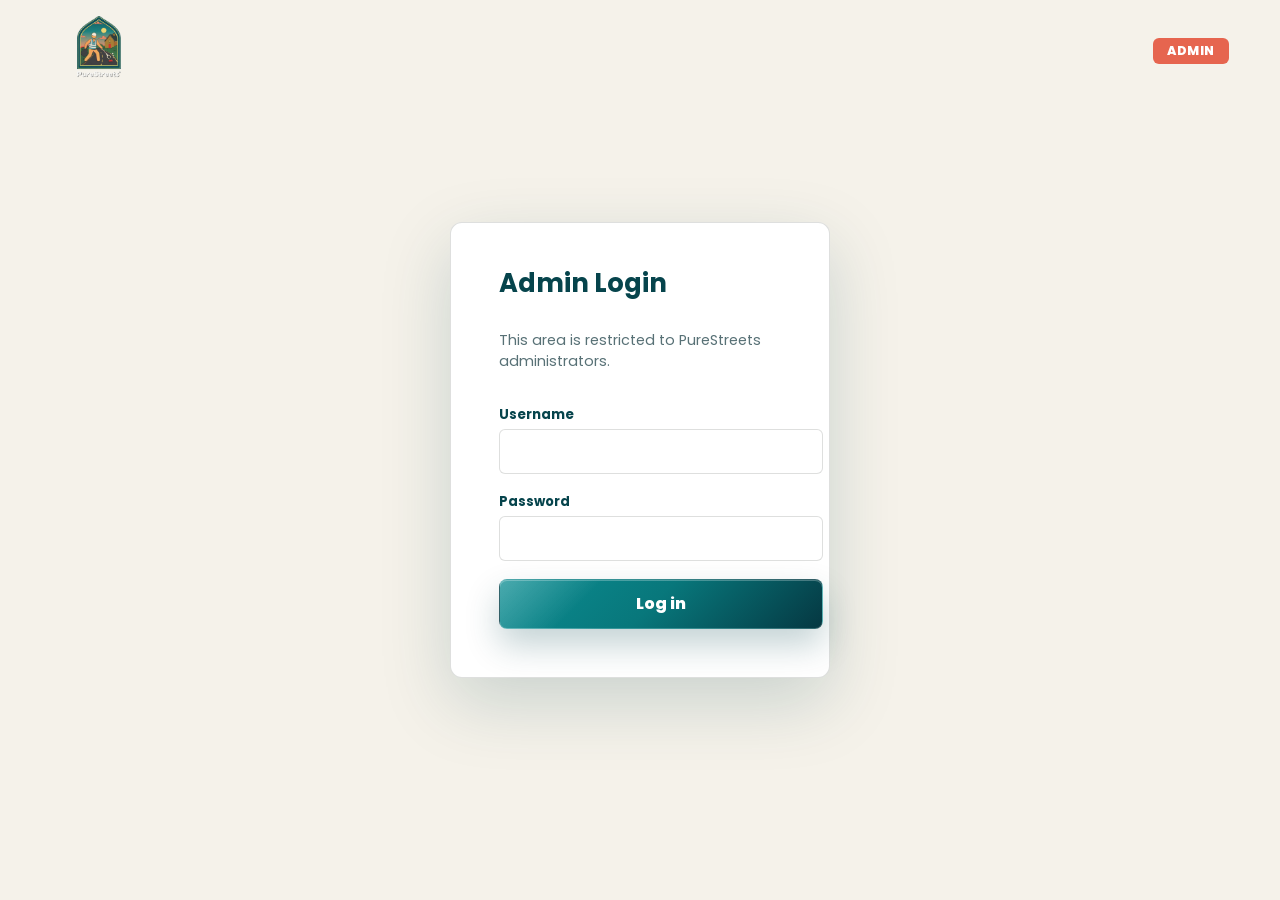
==== commit f198da5b: "Rayyan Update 1" ====
--- a/admin.html
+++ b/admin.html
@@ -7,14 +7,14 @@
   <title>PureStreets Admin</title>
   <link rel="preconnect" href="https://fonts.googleapis.com" />
   <link rel="preconnect" href="https://fonts.gstatic.com" crossorigin />
-  <link href="https://fonts.googleapis.com/css2?family=Manrope:wght@400;600;700;800&display=swap" rel="stylesheet" />
+  <link href="https://fonts.googleapis.com/css2?family=Poppins:wght@400;500;600;700;800&display=swap" rel="stylesheet" />
   <link rel="icon" type="image/png" href="assets/img/favicon.png" />
   <link rel="stylesheet" href="style.css" />
 </head>
 <body class="subpage admin-body">
   <header class="site-header is-scrolled" data-header>
     <a class="brand" href="index.html" aria-label="PureStreets home">
-      <img src="assets/img/logo.png" alt="PureStreets" />
+      <img src="assets/img/Transparent%20-%20HI%20VIS%20-%20White%20TextStyle2.png" alt="PureStreets" />
     </a>
     <span class="admin-badge">Admin</span>
   </header>
--- a/style.css
+++ b/style.css
@@ -1,18 +1,21 @@
 :root {
   --ink: #17201b;
-  --muted: #607068;
+  --muted: #587176;
   --paper: #fbf8ef;
   --white: #ffffff;
-  --green: #276447;
-  --green-dark: #123c2b;
-  --lime: #d8f35f;
+  --green: #0f7f83;
+  --green-dark: #06444c;
+  --orange: #08777b;
   --gold: #f3bd46;
   --coral: #e6654f;
   --coral-text: #b8432e; /* darker coral for small label text: >=4.5:1 on #fbf8ef/#ffffff/#fffdf7/#f4efe1 */
   --line: rgba(23, 32, 27, 0.14);
-  --shadow: 0 24px 70px rgba(18, 60, 43, 0.18);
-  /* rendered fixed-header height = 16px padding + logo-height (clamp(52,6vw,76)) */
-  --header-h: clamp(68px, calc(6vw + 16px), 92px);
+  --shadow: 0 24px 70px rgba(6, 68, 76, 0.18);
+  --shadow-soft: 0 18px 44px rgba(6, 68, 76, 0.12);
+  --surface: #fffdf7;
+  --teal: #0b8d92;
+  /* rendered fixed-header height = 32px padding + logo-height (clamp(66,5.4vw,88)) */
+  --header-h: clamp(98px, calc(5.4vw + 32px), 120px);
 }
 
 * {
@@ -21,14 +24,16 @@
 
 html {
   scroll-behavior: smooth;
-  scroll-padding-top: calc(var(--header-h) + 8px);
+  scroll-padding-top: clamp(24px, 3vw, 42px);
 }
 
 body {
   margin: 0;
-  font-family: Manrope, Arial, sans-serif;
+  font-family: Poppins, Arial, sans-serif;
   color: var(--ink);
-  background: var(--paper);
+  background:
+    linear-gradient(180deg, rgba(255, 253, 247, 0.68), rgba(251, 248, 239, 0) 520px),
+    var(--paper);
 }
 
 img {
@@ -57,31 +62,57 @@
   align-items: center;
   justify-content: space-between;
   gap: 24px;
-  padding: 8px clamp(18px, 4vw, 54px);
+  padding: 16px clamp(18px, 4vw, 54px) 16px clamp(18px, 6vw, 86px);
   color: var(--white);
-  transition: background 180ms ease, box-shadow 180ms ease, color 180ms ease;
+  background: transparent;
+  box-shadow: none;
+  backdrop-filter: none;
+  transform: translateY(0);
+  opacity: 1;
+  transition:
+    transform 220ms ease,
+    opacity 220ms ease,
+    background 180ms ease,
+    box-shadow 180ms ease,
+    color 180ms ease,
+    border-color 180ms ease;
 }
 
 .site-header.is-scrolled,
 .site-header.is-open {
-  color: var(--ink);
-  background: rgba(251, 248, 239, 0.94);
-  box-shadow: 0 10px 30px rgba(23, 32, 27, 0.08);
-  backdrop-filter: blur(14px);
+  color: var(--white);
+  border-bottom: 0;
+  background: transparent;
+  box-shadow: none;
+  backdrop-filter: none;
+}
+
+.site-header.is-hidden {
+  transform: translateY(-110%);
+  opacity: 0;
+  pointer-events: none;
+}
+
+.site-header.is-open {
+  transform: translateY(0);
+  opacity: 1;
+  pointer-events: auto;
 }
 
 .brand {
   display: inline-flex;
   align-items: center;
   width: auto;
+  margin-left: 0;
 }
 
 /* Logo is height-driven so the header height stays predictable regardless of viewport;
    aspect-ratio reserves the intrinsic box (343×480) before load to avoid CLS. */
 .brand img {
-  aspect-ratio: 343 / 480;
-  height: clamp(52px, 6vw, 76px);
-  width: auto;
+  width: clamp(270px, 32vw, 440px);
+  height: clamp(66px, 5.4vw, 88px);
+  object-fit: contain;
+  object-position: left center;
 }
 
 .site-nav {
@@ -89,25 +120,37 @@
   align-items: center;
   gap: clamp(16px, 3vw, 34px);
   font-size: 0.9rem;
-  font-weight: 800;
+  font-weight: 600;
 }
 
 .site-nav a {
-  opacity: 0.82;
-  transition: opacity 150ms ease, color 150ms ease;
+  position: relative;
+  opacity: 0.9;
+  transition: opacity 150ms ease;
+}
+
+.site-nav a::after {
+  content: "";
+  position: absolute;
+  left: 0;
+  right: 0;
+  bottom: -8px;
+  height: 2px;
+  border-radius: 999px;
+  background: currentColor;
+  transform: scaleX(0);
+  transform-origin: center;
+  transition: transform 150ms ease;
 }
 
 .site-nav a:hover,
 .site-nav a.is-active {
-  color: var(--lime);
   opacity: 1;
 }
 
-.site-header.is-scrolled .site-nav a:hover,
-.site-header.is-scrolled .site-nav a.is-active,
-.site-header.is-open .site-nav a:hover,
-.site-header.is-open .site-nav a.is-active {
-  color: var(--green);
+.site-nav a:hover::after,
+.site-nav a.is-active::after {
+  transform: scaleX(1);
 }
 
 .nav-toggle {
@@ -134,55 +177,59 @@
 
 .hero {
   position: relative;
-  min-height: 92vh;
-  display: grid;
-  grid-template-columns: minmax(0, 1fr) minmax(260px, 360px);
-  align-items: safe end; /* T4: fall back to start when content overflows so the H1 top is never clipped */
-  gap: 32px;
-  padding: 150px clamp(18px, 6vw, 86px) 54px;
+  min-height: 100svh;
+  display: grid;
+  grid-template-columns: minmax(0, 0.82fr) minmax(220px, 0.5fr);
+  align-items: center;
+  gap: clamp(22px, 4vw, 58px);
+  padding: calc(var(--header-h) + clamp(24px, 5vw, 58px)) clamp(18px, 6vw, 86px) clamp(32px, 5vw, 58px);
   color: var(--white);
   overflow: hidden;
-  background: linear-gradient(110deg, rgba(18, 60, 43, 0.94), rgba(23, 32, 27, 0.28)), url('assets/img/hero-banner.jpg') center / cover;
+  isolation: isolate;
+  background: var(--green-dark);
+}
+
+.hero::before,
+.hero::after {
+  content: "";
+  position: absolute;
+  z-index: 0;
+  pointer-events: none;
+}
+
+.hero::before {
+  inset: -10px;
+  background: url('assets/img/herobackground.png') center / cover;
+  transform: scale(1.02);
+}
+
+.hero::after {
+  inset: 0;
+  background:
+    linear-gradient(90deg, rgba(3, 28, 32, 0.52) 0%, rgba(3, 28, 32, 0.24) 46%, rgba(3, 28, 32, 0.08) 100%),
+    linear-gradient(180deg, rgba(0, 0, 0, 0.16) 0%, transparent 42%, rgba(0, 0, 0, 0.2) 100%);
 }
 
 .hero__shade {
-  position: absolute;
-  inset: auto 0 0;
-  height: 38%;
-  background: linear-gradient(0deg, rgba(18, 60, 43, 0.82), transparent);
-  pointer-events: none;
-}
-
-.hero__content,
-.hero__aside {
+  display: none;
+}
+
+.hero__content {
   position: relative;
   z-index: 1;
 }
 
-.hero__aside {
-  display: flex;
-  flex-direction: column;
-  align-items: center;
-  gap: 24px;
-  align-self: end;
-}
-
-.hero__logo {
-  width: min(100%, 200px);
-  height: auto;
-  aspect-ratio: 343 / 480;
-  filter: drop-shadow(0 12px 24px rgba(0, 0, 0, 0.28));
-}
-
 .hero__content {
-  transform: translateY(clamp(-48px, -4vw, -28px));
+  max-width: 820px;
+  transform: none;
+  text-shadow: 0 2px 18px rgba(0, 0, 0, 0.38);
 }
 
 /* T4: above 1280px ease the upward pull to 0 by 1440 so the wide-desktop headline
    clears the taller fixed logo; a strict no-op at <=1280px (preserves 768/1280). */
 @media (min-width: 1281px) {
   .hero__content {
-    transform: translateY(clamp(-48px, calc(-48px + (100vw - 1280px) * 0.3), 0px));
+    transform: none;
   }
 }
 
@@ -195,14 +242,6 @@
   text-transform: uppercase;
 }
 
-.hero .eyebrow,
-.hero__panel .panel-label {
-  color: var(--lime);
-}
-
-/* eyebrows on dark green sections keep the original coral (darkening would lower
-   their contrast on #123c2b); per T1 dark-section eyebrows stay unchanged. */
-.impact-copy .eyebrow,
 .kit-section .eyebrow {
   color: var(--coral);
 }
@@ -215,11 +254,21 @@
 }
 
 h1 {
-  max-width: 760px;
-  margin-bottom: 20px;
-  font-size: clamp(3rem, 8vw, 7.8rem);
-  line-height: 0.93;
+  max-width: 840px;
+  margin-bottom: 16px;
+  font-size: clamp(2.7rem, 5.8vw, 5.9rem);
+  line-height: 0.98;
   letter-spacing: 0;
+}
+
+.hero h1 {
+  font-size: clamp(2rem, 4.1vw, 4.2rem);
+  line-height: 1.02;
+  text-shadow:
+    0 3px 8px rgba(0, 0, 0, 0.92),
+    0 10px 24px rgba(0, 0, 0, 0.82),
+    0 24px 52px rgba(0, 0, 0, 0.72),
+    0 36px 74px rgba(3, 28, 32, 0.62);
 }
 
 h2 {
@@ -234,85 +283,271 @@
 }
 
 .hero__text {
-  max-width: 650px;
-  color: rgba(255, 255, 255, 0.86);
-  font-size: clamp(1.05rem, 2vw, 1.35rem);
-  line-height: 1.65;
+  max-width: 620px;
+  color: rgba(255, 255, 255, 0.9);
+  font-size: clamp(0.94rem, 1.2vw, 1.04rem);
+  line-height: 1.58;
+  text-shadow:
+    0 3px 8px rgba(0, 0, 0, 0.92),
+    0 10px 24px rgba(0, 0, 0, 0.82),
+    0 24px 52px rgba(0, 0, 0, 0.72),
+    0 36px 74px rgba(3, 28, 32, 0.62);
 }
 
 .hero__actions {
   display: flex;
   flex-wrap: wrap;
   gap: 12px;
-  margin-top: 32px;
+  margin-top: 24px;
+}
+
+.hero .hero__actions {
+  opacity: 0;
+  transform: translateY(15px);
+  animation: hero-cta-in 0.6s 1s cubic-bezier(0.16, 1, 0.3, 1) forwards;
+}
+
+@keyframes hero-cta-in {
+  to {
+    opacity: 1;
+    transform: translateY(0);
+  }
 }
 
 .button {
+  position: relative;
   display: inline-flex;
   align-items: center;
   justify-content: center;
-  min-height: 48px;
+  overflow: hidden;
+  min-height: 50px;
   border: 1px solid transparent;
   border-radius: 8px;
-  padding: 0 20px;
+  padding: 0 22px;
   font-weight: 800;
   cursor: pointer;
-  transition: transform 150ms ease, background 150ms ease, color 150ms ease, border-color 150ms ease;
+  box-shadow: 0 12px 26px rgba(6, 68, 76, 0.1);
+  transition: transform 150ms ease, background 150ms ease, color 150ms ease, border-color 150ms ease, box-shadow 150ms ease;
 }
 
 .button:hover {
   transform: translateY(-2px);
+  box-shadow: 0 18px 34px rgba(6, 68, 76, 0.16);
 }
 
 .button--primary {
-  background: var(--lime);
-  color: var(--green-dark);
+  border-color: rgba(255, 255, 255, 0.18);
+  background:
+    linear-gradient(135deg, rgba(255, 255, 255, 0.26) 0%, transparent 28%),
+    linear-gradient(135deg, #0b8d92 0%, #08777b 48%, #053842 100%);
+  color: var(--white);
+  box-shadow:
+    0 16px 34px rgba(6, 68, 76, 0.24),
+    inset 0 1px 0 rgba(255, 255, 255, 0.26);
+}
+
+.button--primary:hover {
+  box-shadow:
+    0 22px 44px rgba(6, 68, 76, 0.3),
+    inset 0 1px 0 rgba(255, 255, 255, 0.3);
+}
+
+.button--primary::before {
+  content: "";
+  position: absolute;
+  top: -70%;
+  bottom: -70%;
+  left: -55%;
+  width: 38%;
+  background: linear-gradient(90deg, transparent, rgba(255, 255, 255, 0.65), transparent);
+  transform: translateX(-120%) rotate(18deg);
+  animation: button-streak 2.8s ease-in-out infinite;
+  pointer-events: none;
+}
+
+.button--primary:hover::before {
+  animation-duration: 1.2s;
+}
+
+@keyframes button-streak {
+  from {
+    transform: translateX(-120%) rotate(18deg);
+  }
+
+  to {
+    transform: translateX(420%) rotate(18deg);
+  }
+}
+
+.hero-cta {
+  min-width: 196px;
+  min-height: 48px;
+  border: 0;
+  border-radius: 4px;
+  padding: 8px 22px;
+  color: #152027;
+  background:
+    linear-gradient(115deg, #ffffff 0%, #effafa 20%, #9fcfd0 48%, #d9f3f3 72%, #ffffff 100%);
+  background-size: 360% 360%;
+  font-size: 15px;
+  font-weight: 600;
+  letter-spacing: 0.01em;
+  text-transform: none;
+  text-shadow: none;
+  isolation: isolate;
+  box-shadow:
+    0 18px 44px rgba(0, 0, 0, 0.3),
+    0 0 26px rgba(11, 141, 146, 0.34),
+    inset 0 1px 0 rgba(255, 255, 255, 0.82);
+  animation:
+    hero-cta-color-shift 4.8s ease-in-out infinite,
+    hero-cta-pulse 2.6s ease-in-out infinite;
+  transition:
+    transform 0.25s cubic-bezier(0.2, 1.3, 0.3, 1),
+    filter 0.2s ease,
+    box-shadow 0.3s ease,
+    letter-spacing 0.2s ease;
+}
+
+.hero-cta::before {
+  display: none;
+}
+
+.hero-cta::after {
+  content: "";
+  position: absolute;
+  top: -42%;
+  bottom: -42%;
+  left: -65%;
+  width: 42%;
+  background: linear-gradient(90deg, transparent, rgba(255, 255, 255, 0.18), rgba(205, 244, 244, 0.98), transparent);
+  opacity: 0.78;
+  transform: skewX(-18deg);
+  animation: hero-cta-streak 2.4s ease-in-out infinite;
+  pointer-events: none;
+}
+
+.hero-cta:hover {
+  transform: translateY(-4px) scale(1.035);
+  filter: brightness(1.05);
+  letter-spacing: 0.025em;
+  box-shadow:
+    0 24px 54px rgba(0, 0, 0, 0.34),
+    0 0 38px rgba(11, 141, 146, 0.42),
+    inset 0 1px 0 rgba(255, 255, 255, 0.84);
+}
+
+.hero-cta:hover::after {
+  animation-duration: 1.05s;
+}
+
+.hero-cta:active {
+  transform: translateY(0) scale(0.98);
+}
+
+.hero-cta .ripple {
+  position: absolute;
+  border-radius: 50%;
+  background: rgba(196, 240, 240, 0.56);
+  transform: scale(0);
+  animation: ripple-out 0.6s ease-out forwards;
+  pointer-events: none;
+}
+
+@keyframes hero-cta-color-shift {
+  0%,
+  100% {
+    background-position: 0% 50%;
+  }
+
+  50% {
+    background-position: 100% 50%;
+  }
+}
+
+@keyframes hero-cta-pulse {
+  0%,
+  100% {
+    box-shadow:
+      0 18px 44px rgba(0, 0, 0, 0.3),
+      0 0 22px rgba(11, 141, 146, 0.26),
+      inset 0 1px 0 rgba(255, 255, 255, 0.82);
+  }
+
+  50% {
+    box-shadow:
+      0 22px 54px rgba(0, 0, 0, 0.34),
+      0 0 42px rgba(11, 141, 146, 0.44),
+      inset 0 1px 0 rgba(255, 255, 255, 0.9);
+  }
+}
+
+@keyframes hero-cta-streak {
+  0% {
+    left: -65%;
+    opacity: 0;
+  }
+
+  28% {
+    opacity: 0.95;
+  }
+
+  56% {
+    left: 118%;
+    opacity: 0;
+  }
+
+  100% {
+    left: 118%;
+    opacity: 0;
+  }
+}
+
+@keyframes ripple-out {
+  to {
+    opacity: 0;
+    transform: scale(4);
+  }
 }
 
 .button--secondary {
-  border-color: rgba(255, 255, 255, 0.5);
+  border-color: rgba(255, 255, 255, 0.54);
   color: var(--white);
-  background: rgba(255, 255, 255, 0.08);
-}
-
-.hero__panel {
-  width: 100%;
-  border: 1px solid rgba(255, 255, 255, 0.32);
-  border-radius: 8px;
-  padding: 22px;
-  background: rgba(23, 32, 27, 0.52);
-  backdrop-filter: blur(14px);
-}
-
-.panel-label {
-  display: block;
-  margin-bottom: 12px;
-  font-size: 0.76rem;
-  font-weight: 800;
-  text-transform: uppercase;
-}
-
-.hero__panel strong {
-  display: block;
-  margin-bottom: 8px;
-  font-size: 1.35rem;
-}
-
-.hero__panel p {
-  margin-bottom: 0;
-  color: rgba(255, 255, 255, 0.78);
-  line-height: 1.6;
+  background: rgba(255, 255, 255, 0.1);
+  box-shadow: none;
+  backdrop-filter: blur(10px);
 }
 
 .section {
-  padding: clamp(72px, 10vw, 132px) clamp(18px, 6vw, 86px);
+  padding: clamp(54px, 7vw, 92px) clamp(18px, 6vw, 86px);
 }
 
 .section--intro {
-  display: grid;
-  grid-template-columns: minmax(0, 0.9fr) minmax(300px, 0.8fr);
-  gap: clamp(34px, 7vw, 100px);
-  align-items: start;
+  position: relative;
+  display: grid;
+  grid-template-columns: minmax(300px, 560px) minmax(300px, 600px);
+  gap: clamp(28px, 5vw, 70px);
+  align-items: center;
+  justify-content: center;
+  overflow: hidden;
+  background:
+    radial-gradient(circle at 8% 18%, rgba(8, 119, 123, 0.16), transparent 32%),
+    radial-gradient(circle at 96% 86%, rgba(8, 119, 123, 0.09), transparent 30%),
+    linear-gradient(135deg, rgba(255, 253, 247, 0.96), rgba(244, 239, 225, 0.78)),
+    var(--paper);
+}
+
+.section--intro::before {
+  content: "";
+  position: absolute;
+  inset: clamp(18px, 4vw, 54px);
+  border: 1px solid rgba(6, 68, 76, 0.08);
+  border-radius: 8px;
+  pointer-events: none;
+}
+
+.section--intro > * {
+  position: relative;
 }
 
 .section__heading h2,
@@ -325,17 +560,210 @@
 }
 
 .intro-copy {
+  position: relative;
+  max-width: 620px;
+  border-left: 4px solid rgba(8, 119, 123, 0.34);
+  padding: clamp(18px, 3vw, 32px) 0 clamp(18px, 3vw, 32px) clamp(22px, 4vw, 38px);
   color: var(--muted);
-  font-size: 1.08rem;
-  line-height: 1.8;
+  font-size: clamp(1rem, 1.25vw, 1.12rem);
+  line-height: 1.78;
+}
+
+.intro-copy h2 {
+  max-width: 560px;
+  margin: 0 0 clamp(18px, 3vw, 28px);
+  color: var(--green-dark);
+  font-size: clamp(2rem, 3.8vw, 4rem);
+  line-height: 1.04;
+}
+
+.intro-copy p {
+  margin-bottom: 20px;
+}
+
+.intro-copy p:last-child {
+  margin-bottom: 0;
+}
+
+.intro-copy strong {
+  color: var(--green-dark);
+}
+
+.intro-handbook {
+  display: grid;
+  grid-template-columns: minmax(0, 0.9fr) minmax(180px, 0.52fr);
+  gap: clamp(16px, 2.6vw, 28px);
+  align-items: center;
+  margin-top: clamp(26px, 4vw, 42px);
+  border-top: 1px solid rgba(6, 68, 76, 0.12);
+  padding-top: clamp(22px, 3vw, 34px);
+}
+
+.intro-handbook h3 {
+  margin: 0 0 10px;
+  color: var(--green-dark);
+  font-size: clamp(1.18rem, 1.8vw, 1.55rem);
+  line-height: 1.18;
+}
+
+.intro-handbook p {
+  max-width: 420px;
+  margin-bottom: 18px;
+  font-size: 0.96rem;
+  line-height: 1.62;
+}
+
+.intro-handbook .button {
+  min-height: 42px;
+  padding-inline: 18px;
+  font-size: 0.92rem;
+}
+
+.intro-handbook .intro-handbook__preview {
+  justify-self: end;
+  width: min(100%, 190px);
+  min-height: 260px;
+  max-height: 300px;
+  box-shadow:
+    0 18px 44px rgba(6, 68, 76, 0.18),
+    0 0 0 6px rgba(255, 255, 255, 0.54);
+}
+
+.hadith-card {
+  position: relative;
+  display: grid;
+  overflow: hidden;
+  border: 1px solid rgba(6, 68, 76, 0.12);
+  border-radius: 8px;
+  max-width: 520px;
+  margin: 0 auto;
+  padding: clamp(34px, 4.4vw, 58px) clamp(28px, 4vw, 48px) clamp(30px, 4vw, 48px);
+  background:
+    linear-gradient(150deg, rgba(255, 255, 255, 0.98), rgba(255, 253, 247, 0.92)),
+    var(--surface);
+  box-shadow: 0 24px 60px rgba(6, 68, 76, 0.14);
+}
+
+.hadith-card::before {
+  content: "";
+  position: absolute;
+  inset: 0;
+  background:
+    linear-gradient(90deg, rgba(15, 127, 131, 0.05) 1px, transparent 1px),
+    linear-gradient(180deg, rgba(15, 127, 131, 0.05) 1px, transparent 1px);
+  background-size: 36px 36px;
+  mask-image: linear-gradient(135deg, black, transparent 70%);
+  opacity: 0.48;
+  pointer-events: none;
+}
+
+.hadith-card::after {
+  content: "";
+  position: absolute;
+  inset: 14px;
+  border: 1px solid rgba(8, 119, 123, 0.12);
+  border-radius: 6px;
+  pointer-events: none;
+}
+
+.hadith-card > * {
+  position: relative;
+}
+
+.hadith-heading {
+  width: fit-content;
+  max-width: 100%;
+  margin-bottom: 0;
+  border-bottom: 2px solid rgba(8, 119, 123, 0.22);
+  padding-bottom: 10px;
+  color: var(--green-dark);
+  font-size: clamp(1.28rem, 2vw, 1.75rem);
+  line-height: 1.16;
+}
+
+.hadith-arabic {
+  margin: clamp(28px, 4vw, 44px) 0 clamp(26px, 4vw, 36px);
+  color: var(--teal);
+  font-family: "IBM Plex Sans Arabic", "Noto Sans Arabic", Tahoma, Arial, sans-serif;
+  font-size: clamp(2.15rem, 4.1vw, 3.85rem);
+  font-weight: 600;
+  line-height: 1.54;
+  text-align: center;
+}
+
+.hadith-translation {
+  position: relative;
+  max-width: 430px;
+  margin: 0 auto 14px;
+  border: 1px solid rgba(8, 119, 123, 0.12);
+  border-radius: 8px;
+  padding: 18px clamp(18px, 3vw, 26px);
+  color: var(--ink);
+  background:
+    linear-gradient(135deg, rgba(243, 189, 70, 0.16), rgba(11, 141, 146, 0.08)),
+    rgba(255, 255, 255, 0.64);
+  font-size: clamp(0.98rem, 1.25vw, 1.12rem);
+  font-weight: 800;
+  line-height: 1.58;
+  text-align: center;
+  box-shadow:
+    0 14px 34px rgba(6, 68, 76, 0.08),
+    inset 0 1px 0 rgba(255, 255, 255, 0.78);
+}
+
+.hadith-translation::before,
+.hadith-translation::after {
+  position: absolute;
+  color: rgba(8, 119, 123, 0.32);
+  font-size: 1.55rem;
+  font-weight: 800;
+  line-height: 1;
+}
+
+.hadith-translation::before {
+  content: "\201C";
+  top: 10px;
+  left: 12px;
+}
+
+.hadith-translation::after {
+  content: "\201D";
+  right: 12px;
+  bottom: 6px;
+}
+
+.hadith-source {
+  display: flex;
+  align-items: center;
+  justify-content: center;
+  gap: 10px;
+  margin: 0 auto;
+  color: var(--green-dark);
+  font-size: 0.82rem;
+  font-weight: 700;
+  letter-spacing: 0.01em;
+  text-align: center;
+}
+
+.hadith-source::before,
+.hadith-source::after {
+  content: "";
+  width: 30px;
+  height: 1px;
+  background: linear-gradient(90deg, transparent, rgba(8, 119, 123, 0.38));
+}
+
+.hadith-source::after {
+  background: linear-gradient(90deg, rgba(8, 119, 123, 0.38), transparent);
 }
 
 .value-band {
   display: grid;
-  gap: 18px;
-  padding: clamp(28px, 5vw, 52px) clamp(18px, 6vw, 86px);
-  border-block: 1px solid var(--line);
-  background: #f7f0e2;
+  gap: clamp(20px, 3vw, 32px);
+  padding: clamp(44px, 6vw, 76px) clamp(18px, 6vw, 86px);
+  border-block: 1px solid rgba(6, 68, 76, 0.1);
+  background:
+    linear-gradient(180deg, #fffdf7, #f4efe1);
 }
 
 .value-band__heading {
@@ -347,10 +775,9 @@
   align-items: center;
   gap: 10px;
   margin: 0;
-  color: var(--green);
-  font-size: clamp(1.35rem, 2.3vw, 2rem);
-  line-height: 1.1;
-  text-transform: uppercase;
+  color: var(--green-dark);
+  font-size: clamp(2rem, 4.2vw, 4.2rem);
+  line-height: 1.02;
 }
 
 .value-band__heading h2::after {
@@ -359,50 +786,70 @@
 
 .value-band__grid {
   display: grid;
-  grid-template-columns: repeat(2, minmax(0, 1fr));
-  gap: 18px;
-  max-width: 860px;
+  grid-template-columns: repeat(4, minmax(0, 1fr));
+  gap: 14px;
+  max-width: 1180px;
   margin: 0 auto;
 }
 
 .value-band article {
   display: grid;
-  place-items: center;
-  min-height: 116px;
-  padding: clamp(18px, 3vw, 28px);
-  border: 2px solid rgba(3, 50, 54, 0.82);
+  align-content: start;
+  min-height: 200px;
+  padding: clamp(20px, 2.7vw, 30px);
+  border: 1px solid rgba(6, 68, 76, 0.14);
   border-radius: 7px;
-  background: #fffdf7;
-  text-align: center;
+  background: rgba(255, 255, 255, 0.76);
+  box-shadow: 0 18px 46px rgba(6, 68, 76, 0.08);
+  text-align: left;
+  transition: transform 150ms ease, box-shadow 150ms ease, border-color 150ms ease;
+}
+
+.value-band article:hover {
+  border-color: rgba(6, 68, 76, 0.24);
+  box-shadow: var(--shadow-soft);
+  transform: translateY(-4px);
 }
 
 .value-band article:nth-child(2) {
-  background: #fffdf7;
+  background: #f2fbf6;
 }
 
 .value-band article:nth-child(3) {
-  background: #fff1f1;
+  background: #fff5f2;
 }
 
 .value-band article:nth-child(4) {
-  background: #eaf8f8;
+  background: #eef9fa;
 }
 
 .value-band span {
   display: inline-flex;
-  margin-bottom: 8px;
-  color: var(--green-dark);
+  align-items: center;
+  justify-content: center;
+  width: 42px;
+  height: 42px;
+  margin-bottom: clamp(20px, 3vw, 34px);
+  border-radius: 999px;
+  color: var(--surface);
+  background: var(--green-dark);
   font-size: 0.78rem;
   font-weight: 800;
 }
 
+.value-band h3 {
+  margin-bottom: 12px;
+  color: var(--green-dark);
+  font-size: clamp(1.18rem, 1.6vw, 1.45rem);
+}
+
 .value-band p {
-  max-width: 340px;
+  max-width: none;
   margin: 0;
-  color: var(--ink);
+  color: var(--muted);
   font-size: 0.96rem;
-  font-weight: 800;
-  line-height: 1.35;
+  font-weight: 700;
+  line-height: 1.55;
 }
 
 .pickup-card h3 {
@@ -469,25 +916,57 @@
 }
 
 .impact-section {
+  position: relative;
   display: grid;
   grid-template-columns: minmax(260px, 0.8fr) minmax(0, 1fr);
   gap: clamp(34px, 7vw, 86px);
   align-items: center;
-  padding: clamp(72px, 10vw, 132px) clamp(18px, 6vw, 86px);
-  background: var(--green-dark);
+  padding: clamp(54px, 7vw, 92px) clamp(18px, 6vw, 86px);
+  overflow: hidden;
+  background:
+    linear-gradient(145deg, #053842, var(--green-dark) 58%, #0b8d92);
   color: var(--white);
 }
 
+.impact-section::before {
+  content: "";
+  position: absolute;
+  inset: 0;
+  background:
+    linear-gradient(90deg, rgba(255, 255, 255, 0.05) 1px, transparent 1px),
+    linear-gradient(180deg, rgba(255, 255, 255, 0.05) 1px, transparent 1px);
+  background-size: 58px 58px;
+  mask-image: linear-gradient(90deg, black, transparent 70%);
+  pointer-events: none;
+}
+
+.impact-section > * {
+  position: relative;
+}
+
 .impact-visual {
+  position: relative;
   display: grid;
   place-items: center;
-  min-height: 360px;
-  border-radius: 8px;
-  background: linear-gradient(150deg, var(--lime), var(--gold));
+  min-height: clamp(310px, 36vw, 480px);
+  border-radius: 8px;
+  overflow: hidden;
+  background:
+    linear-gradient(160deg, rgba(8, 119, 123, 0.92), rgba(15, 127, 131, 0.72)),
+    url('assets/img/hero-banner.jpg') center / cover;
   box-shadow: var(--shadow);
 }
 
+.impact-visual::before {
+  content: "";
+  position: absolute;
+  inset: 16px;
+  border: 1px solid rgba(6, 68, 76, 0.18);
+  border-radius: 8px;
+}
+
 .impact-visual img {
+  position: relative;
   width: min(76%, 380px);
   filter: drop-shadow(0 24px 24px rgba(0, 0, 0, 0.18));
 }
@@ -504,14 +983,16 @@
 }
 
 .stats div {
-  border: 1px solid rgba(255, 255, 255, 0.18);
+  border: 1px solid rgba(255, 255, 255, 0.2);
   border-radius: 8px;
   padding: 20px;
+  background: rgba(255, 255, 255, 0.07);
+  backdrop-filter: blur(10px);
 }
 
 .stats strong {
   display: block;
-  color: var(--lime);
+  color: var(--orange);
   font-size: clamp(2rem, 4vw, 3.6rem);
   line-height: 1;
 }
@@ -524,11 +1005,539 @@
 }
 
 .join-section {
+  position: relative;
   display: grid;
   grid-template-columns: minmax(0, 0.8fr) minmax(320px, 0.72fr);
   gap: clamp(34px, 7vw, 90px);
   align-items: start;
-  padding: clamp(72px, 10vw, 132px) clamp(18px, 6vw, 86px);
+  padding: clamp(54px, 7vw, 92px) clamp(18px, 6vw, 86px);
+  overflow: hidden;
+  background:
+    linear-gradient(135deg, rgba(255, 245, 242, 0.88), transparent 46%),
+    linear-gradient(180deg, var(--paper), #fffdf7);
+}
+
+.join-section > div:first-child {
+  position: sticky;
+  top: calc(var(--header-h) + 26px);
+}
+
+.join-section h2 {
+  max-width: 720px;
+  color: var(--green-dark);
+}
+
+.join-section p {
+  max-width: 620px;
+  font-size: clamp(1rem, 1.4vw, 1.14rem);
+}
+
+.join-highlights {
+  display: flex;
+  flex-wrap: wrap;
+  gap: 10px;
+  margin-top: 28px;
+}
+
+.join-highlights span {
+  display: inline-flex;
+  align-items: center;
+  min-height: 36px;
+  border: 1px solid rgba(15, 127, 131, 0.18);
+  border-radius: 8px;
+  padding: 0 13px;
+  color: var(--green-dark);
+  background: rgba(255, 255, 255, 0.64);
+  font-size: 0.84rem;
+  font-weight: 800;
+}
+
+.join-section .tally-embed {
+  border: 1px solid rgba(6, 68, 76, 0.12);
+  border-radius: 8px;
+  padding: clamp(12px, 2vw, 18px);
+  background: rgba(255, 255, 255, 0.72);
+  box-shadow: var(--shadow-soft);
+}
+
+.join-section .tally-embed iframe {
+  border: 0;
+  box-shadow: none;
+}
+
+.section-kicker {
+  display: grid;
+  gap: 14px;
+  max-width: 780px;
+  margin: 0 auto clamp(24px, 4vw, 40px);
+  text-align: center;
+}
+
+.section-kicker h2 {
+  margin-bottom: 0;
+  color: var(--green-dark);
+}
+
+.section-kicker p {
+  max-width: 680px;
+  margin: 0 auto;
+  color: var(--muted);
+  font-size: clamp(1rem, 1.4vw, 1.14rem);
+  line-height: 1.72;
+}
+
+.path-section,
+.steps-section,
+.resources-section,
+.recent-impact-section,
+.footer-cta-section {
+  padding: clamp(50px, 7vw, 88px) clamp(18px, 6vw, 86px);
+}
+
+.path-section {
+  background:
+    linear-gradient(135deg, rgba(11, 141, 146, 0.08), rgba(243, 189, 70, 0.1) 46%, rgba(255, 253, 247, 0.95)),
+    linear-gradient(180deg, var(--surface), #f4efe1);
+}
+
+.path-grid {
+  display: grid;
+  grid-template-columns: repeat(4, minmax(0, 1fr));
+  gap: clamp(16px, 2vw, 24px);
+  max-width: 1240px;
+  margin: 0 auto;
+}
+
+.path-card,
+.step-flow article,
+.resource-grid article {
+  display: grid;
+  align-content: start;
+  min-height: 218px;
+  border: 1px solid rgba(6, 68, 76, 0.13);
+  border-radius: 8px;
+  padding: clamp(20px, 2.7vw, 30px);
+  background: rgba(255, 255, 255, 0.78);
+  box-shadow: 0 18px 46px rgba(6, 68, 76, 0.08);
+}
+
+.path-card {
+  --card-accent: #0b8d92;
+  --card-accent-soft: rgba(11, 141, 146, 0.12);
+  position: relative;
+  grid-template-rows: auto auto 1fr auto;
+  min-height: clamp(300px, 28vw, 358px);
+  overflow: hidden;
+  border-color: rgba(6, 68, 76, 0.1);
+  background:
+    linear-gradient(160deg, rgba(255, 255, 255, 0.96) 0%, rgba(255, 253, 247, 0.86) 62%, var(--card-accent-soft) 100%);
+  box-shadow:
+    0 24px 60px rgba(6, 68, 76, 0.11),
+    inset 0 1px 0 rgba(255, 255, 255, 0.86);
+  color: inherit;
+  transition: transform 180ms ease, box-shadow 180ms ease, border-color 180ms ease;
+}
+
+.path-card:nth-child(1) {
+  --card-accent: #b98252;
+  --card-accent-soft: rgba(185, 130, 82, 0.15);
+}
+
+.path-card:nth-child(2) {
+  --card-accent: #0b8d92;
+  --card-accent-soft: rgba(11, 141, 146, 0.14);
+}
+
+.path-card:nth-child(3) {
+  --card-accent: #536bb1;
+  --card-accent-soft: rgba(83, 107, 177, 0.13);
+}
+
+.path-card:nth-child(4) {
+  --card-accent: #2d8ac5;
+  --card-accent-soft: rgba(45, 138, 197, 0.13);
+}
+
+.path-card::before {
+  content: "";
+  position: absolute;
+  inset: 0 0 auto;
+  height: 4px;
+  background: linear-gradient(90deg, var(--card-accent), rgba(255, 255, 255, 0.4));
+}
+
+.path-card::after {
+  content: "";
+  position: absolute;
+  inset: 4px 0 auto;
+  height: 86px;
+  background: linear-gradient(180deg, var(--card-accent-soft), transparent);
+  pointer-events: none;
+}
+
+.path-card > * {
+  position: relative;
+  z-index: 1;
+}
+
+.path-card:hover,
+.path-card:focus-visible {
+  border-color: color-mix(in srgb, var(--card-accent) 38%, rgba(6, 68, 76, 0.16));
+  box-shadow:
+    0 30px 72px rgba(6, 68, 76, 0.16),
+    0 0 0 1px var(--card-accent-soft),
+    inset 0 1px 0 rgba(255, 255, 255, 0.94);
+  transform: translateY(-6px);
+}
+
+.path-card:focus-visible {
+  outline: 3px solid rgba(8, 119, 123, 0.5);
+  outline-offset: 4px;
+}
+
+.path-card__icon,
+.resource-grid article > span {
+  display: inline-grid;
+  place-items: center;
+  width: 44px;
+  height: 44px;
+  margin-bottom: clamp(22px, 3vw, 34px);
+  border-radius: 8px;
+  color: var(--surface);
+  background: var(--green-dark);
+  font-size: 0.86rem;
+  font-weight: 800;
+}
+
+.path-card__icon {
+  width: clamp(86px, 6vw, 110px);
+  height: clamp(76px, 6vw, 104px);
+  padding: 0;
+  border-radius: 0;
+  background: transparent;
+  filter: drop-shadow(0 18px 22px rgba(6, 68, 76, 0.12));
+}
+
+.path-card__icon img {
+  width: 100%;
+  height: 100%;
+  object-fit: contain;
+}
+
+.path-card h3,
+.step-flow h3,
+.resource-grid h3 {
+  margin-bottom: 12px;
+  color: var(--green-dark);
+  font-size: clamp(1.16rem, 1.55vw, 1.45rem);
+}
+
+.path-card h3 {
+  font-size: clamp(1.28rem, 1.8vw, 1.7rem);
+  line-height: 1.15;
+  letter-spacing: 0;
+}
+
+.path-card p,
+.step-flow p,
+.resource-grid p,
+.campaign-feature p {
+  color: var(--muted);
+  line-height: 1.65;
+}
+
+.path-card p {
+  max-width: 26ch;
+  margin-bottom: 20px;
+  font-size: clamp(0.98rem, 1.25vw, 1.08rem);
+}
+
+.path-card__cta,
+.step-flow a,
+.resource-grid a {
+  align-self: end;
+  margin-top: 22px;
+  color: var(--green-dark);
+  font-weight: 800;
+}
+
+.path-card__cta {
+  display: inline-flex;
+  align-items: center;
+  justify-content: center;
+  width: fit-content;
+  min-height: 44px;
+  border: 1px solid rgba(255, 255, 255, 0.18);
+  border-radius: 6px;
+  padding: 0 18px;
+  color: var(--white);
+  background:
+    linear-gradient(135deg, rgba(255, 255, 255, 0.16), transparent 34%),
+    linear-gradient(135deg, #0b8d92, #08777b);
+  box-shadow:
+    0 14px 28px rgba(6, 68, 76, 0.16),
+    inset 0 1px 0 rgba(255, 255, 255, 0.2);
+  transition: transform 150ms ease, box-shadow 150ms ease, filter 150ms ease;
+}
+
+.path-card__cta--soon {
+  border-color: rgba(255, 255, 255, 0.12);
+  background:
+    linear-gradient(135deg, rgba(255, 255, 255, 0.1), transparent 34%),
+    linear-gradient(135deg, #17201b, #06444c);
+  box-shadow:
+    0 14px 28px rgba(3, 28, 32, 0.24),
+    inset 0 1px 0 rgba(255, 255, 255, 0.14);
+}
+
+.path-card:hover .path-card__cta,
+.path-card:focus-visible .path-card__cta {
+  transform: translateY(-2px);
+  filter: brightness(1.04);
+  box-shadow:
+    0 18px 34px rgba(6, 68, 76, 0.22),
+    inset 0 1px 0 rgba(255, 255, 255, 0.24);
+}
+
+.step-flow a::after,
+.resource-grid a::after {
+  content: " ->";
+}
+
+.is-placeholder {
+  color: var(--coral-text) !important;
+}
+
+.is-placeholder::after {
+  content: " (placeholder)" !important;
+}
+
+.steps-section {
+  background: var(--paper);
+}
+
+.step-flow {
+  display: grid;
+  grid-template-columns: repeat(3, minmax(0, 1fr));
+  gap: clamp(16px, 3vw, 28px);
+  max-width: 1080px;
+  margin: 0 auto;
+}
+
+.step-flow article {
+  position: relative;
+  min-height: 240px;
+}
+
+.step-flow article:not(:last-child)::after {
+  content: "";
+  position: absolute;
+  top: 50%;
+  right: calc(clamp(16px, 3vw, 28px) / -2 - 12px);
+  width: 24px;
+  height: 2px;
+  border-radius: 999px;
+  background: rgba(15, 127, 131, 0.36);
+}
+
+.step-flow article > span {
+  display: inline-grid;
+  place-items: center;
+  width: 54px;
+  height: 54px;
+  margin-bottom: 28px;
+  border-radius: 8px;
+  color: var(--white);
+  background: var(--orange);
+  font-size: 1.4rem;
+  font-weight: 800;
+}
+
+.impact-copy--wide {
+  grid-column: 1 / -1;
+  max-width: 1180px;
+  margin: 0 auto;
+  text-align: center;
+}
+
+.impact-copy--wide p {
+  max-width: 620px;
+  margin: 18px auto 0;
+}
+
+.stats--four {
+  grid-template-columns: repeat(4, minmax(0, 1fr));
+}
+
+.stat-placeholder {
+  color: var(--gold) !important;
+  font-size: clamp(2rem, 4vw, 3.6rem);
+}
+
+.campaign-feature {
+  display: grid;
+  grid-template-columns: minmax(0, 0.86fr) minmax(300px, 0.62fr);
+  gap: clamp(28px, 6vw, 84px);
+  align-items: center;
+  padding: clamp(54px, 7vw, 92px) clamp(18px, 6vw, 86px);
+  background:
+    linear-gradient(135deg, rgba(255, 245, 242, 0.86), transparent 48%),
+    var(--surface);
+}
+
+.campaign-feature h2 {
+  max-width: 760px;
+  color: var(--green-dark);
+}
+
+.campaign-feature__copy p {
+  max-width: 640px;
+  font-size: clamp(1rem, 1.45vw, 1.16rem);
+}
+
+.campaign-feature__copy .button {
+  margin-top: 16px;
+}
+
+.campaign-feature__panel {
+  display: grid;
+  gap: 14px;
+  border: 1px dashed rgba(6, 68, 76, 0.34);
+  border-radius: 8px;
+  padding: clamp(22px, 4vw, 34px);
+  background: rgba(255, 255, 255, 0.72);
+  box-shadow: var(--shadow-soft);
+}
+
+.campaign-feature__panel span,
+.impact-story span {
+  color: var(--coral-text);
+  font-size: 0.78rem;
+  font-weight: 800;
+  text-transform: uppercase;
+}
+
+.campaign-feature__panel strong {
+  color: var(--green-dark);
+  font-size: clamp(1.3rem, 2.1vw, 2rem);
+  line-height: 1.2;
+}
+
+.resources-section {
+  background:
+    linear-gradient(180deg, #f4efe1, var(--surface));
+}
+
+.resource-grid {
+  display: grid;
+  grid-template-columns: repeat(3, minmax(0, 1fr));
+  gap: 16px;
+  max-width: 1080px;
+  margin: 0 auto;
+}
+
+.recent-impact-section {
+  background: var(--paper);
+}
+
+.impact-story-grid {
+  display: grid;
+  grid-template-columns: minmax(0, 1.08fr) repeat(2, minmax(0, 0.72fr));
+  grid-template-areas:
+    "photo map map"
+    "photo quote detail";
+  gap: 16px;
+  max-width: 1120px;
+  margin: 0 auto;
+}
+
+.impact-story {
+  position: relative;
+  display: grid;
+  align-content: end;
+  min-height: 220px;
+  border: 1px solid rgba(6, 68, 76, 0.14);
+  border-radius: 8px;
+  padding: clamp(20px, 3vw, 32px);
+  overflow: hidden;
+  background: var(--green-dark);
+  color: var(--white);
+  box-shadow: var(--shadow-soft);
+}
+
+.impact-story::after {
+  content: "";
+  position: absolute;
+  inset: 0;
+  background: linear-gradient(180deg, rgba(6, 68, 76, 0.08), rgba(4, 47, 53, 0.82));
+  pointer-events: none;
+}
+
+.impact-story img {
+  position: absolute;
+  inset: 0;
+  width: 100%;
+  height: 100%;
+}
+
+.impact-story img {
+  object-fit: cover;
+}
+
+.impact-story > div {
+  position: relative;
+  z-index: 1;
+}
+
+.impact-story strong {
+  display: block;
+  max-width: 520px;
+  color: var(--white);
+  font-size: clamp(1.25rem, 2vw, 2rem);
+  line-height: 1.22;
+}
+
+.impact-story span {
+  color: var(--orange);
+  margin-bottom: 10px;
+}
+
+.impact-story--photo {
+  grid-area: photo;
+  min-height: 420px;
+}
+
+.impact-story--map {
+  grid-area: map;
+}
+
+.impact-story--quote {
+  grid-area: quote;
+}
+
+.impact-story--detail {
+  grid-area: detail;
+}
+
+.footer-cta-section {
+  display: grid;
+  place-items: center;
+  text-align: center;
+  background:
+    linear-gradient(145deg, #053842, var(--green-dark) 64%, #0b8d92);
+  color: var(--white);
+}
+
+.footer-cta-section > div {
+  max-width: 780px;
+}
+
+.footer-cta-section h2 {
+  color: var(--white);
+}
+
+.footer-cta-section .eyebrow {
+  color: var(--orange);
 }
 
 .join-form {
@@ -566,12 +1575,95 @@
 .join-form select:focus,
 .join-form textarea:focus {
   border-color: var(--green);
-  box-shadow: 0 0 0 4px rgba(39, 100, 71, 0.12);
+  box-shadow: 0 0 0 4px rgba(15, 127, 131, 0.12);
 }
 
 .join-form .button {
   width: 100%;
   border: 0;
+}
+
+.home-message-section {
+  display: grid;
+  grid-template-columns: minmax(0, 0.7fr) minmax(320px, 0.72fr);
+  gap: clamp(28px, 6vw, 82px);
+  align-items: start;
+  padding: clamp(62px, 8vw, 108px) clamp(18px, 6vw, 86px);
+  color: var(--white);
+  background:
+    linear-gradient(135deg, rgba(3, 47, 55, 0.96), rgba(6, 68, 76, 0.94) 56%, rgba(11, 141, 146, 0.88)),
+    var(--green-dark);
+}
+
+.home-message-copy {
+  max-width: 620px;
+}
+
+.home-message-copy h2 {
+  margin-bottom: 18px;
+  color: var(--white);
+  font-size: clamp(2.1rem, 4vw, 4.5rem);
+  line-height: 1.02;
+}
+
+.home-message-copy p {
+  max-width: 560px;
+  color: rgba(255, 255, 255, 0.78);
+  font-size: clamp(1rem, 1.45vw, 1.18rem);
+  line-height: 1.72;
+}
+
+.home-message-form {
+  display: grid;
+  gap: 16px;
+  border: 1px solid rgba(255, 255, 255, 0.16);
+  border-radius: 8px;
+  padding: clamp(18px, 3vw, 30px);
+  background: rgba(255, 255, 255, 0.94);
+  box-shadow: 0 28px 70px rgba(0, 0, 0, 0.22);
+}
+
+.home-message-form label {
+  display: grid;
+  gap: 8px;
+  color: var(--green-dark);
+  font-size: 0.88rem;
+  font-weight: 800;
+}
+
+.home-message-form input,
+.home-message-form textarea {
+  width: 100%;
+  border: 1px solid rgba(6, 68, 76, 0.16);
+  border-radius: 8px;
+  padding: 13px 14px;
+  color: var(--ink);
+  background: #fffdf7;
+  outline: 0;
+}
+
+.home-message-form textarea {
+  resize: vertical;
+}
+
+.home-message-form input:focus,
+.home-message-form textarea:focus {
+  border-color: var(--teal);
+  box-shadow: 0 0 0 4px rgba(11, 141, 146, 0.12);
+}
+
+.home-message-form .button {
+  width: 100%;
+  border: 0;
+}
+
+.form-honey {
+  position: absolute;
+  left: -10000px;
+  width: 1px !important;
+  height: 1px !important;
+  opacity: 0;
+  pointer-events: none;
 }
 
 .site-footer {
@@ -581,7 +1673,7 @@
   gap: 24px;
   padding: 28px clamp(18px, 6vw, 86px);
   color: rgba(255, 255, 255, 0.78);
-  background: var(--ink);
+  background: linear-gradient(135deg, #053842, var(--green-dark) 58%, #08777b);
 }
 
 .site-footer img {
@@ -608,9 +1700,10 @@
     border: 1px solid var(--line);
     border-radius: 8px;
     padding: 8px;
-    color: var(--ink);
-    background: var(--white);
-    box-shadow: var(--shadow);
+    color: var(--white);
+    background: rgba(0, 0, 0, 0.78);
+    box-shadow: 0 18px 42px rgba(0, 0, 0, 0.34);
+    backdrop-filter: blur(16px);
   }
 
   .site-nav.is-open {
@@ -621,35 +1714,112 @@
     padding: 14px;
   }
 
+  .site-nav a::after {
+    display: none;
+  }
+
   .hero,
   .section--intro,
+  .home-message-section,
   .section--schedule,
   .impact-section,
   .join-section {
     grid-template-columns: 1fr;
   }
 
+  .section--intro {
+    gap: 34px;
+  }
+
+  .intro-copy {
+    max-width: 680px;
+    border-top: 4px solid rgba(8, 119, 123, 0.34);
+    border-left: 0;
+    padding: 28px 0 0;
+  }
+
+  .intro-handbook {
+    max-width: 680px;
+  }
+
   .hero {
-    min-height: 96vh;
+    min-height: 100svh;
     /* T4: clear the fixed-header box at mobile so the full H1 (both lines) and the
-       topmost lime overlap render below the header; no upward translate (below). */
-    padding-top: calc(var(--header-h) + 12px);
+       topmost accent overlap render below the header; no upward translate (below). */
+    padding-top: calc(var(--header-h) + 20px);
+    padding-bottom: 28px;
+  }
+
+  .hero::before {
+    background-position: 58% center;
   }
 
   .hero__content {
     transform: translateY(0);
   }
 
+  .path-grid,
+  .resource-grid {
+    grid-template-columns: repeat(2, minmax(0, 1fr));
+  }
+
+  .step-flow,
+  .campaign-feature {
+    grid-template-columns: 1fr;
+  }
+
+  .step-flow article {
+    min-height: auto;
+  }
+
+  .step-flow article:not(:last-child)::after {
+    top: auto;
+    right: auto;
+    left: 26px;
+    bottom: -18px;
+    width: 2px;
+    height: 20px;
+  }
+
+  .campaign-feature__panel {
+    max-width: 560px;
+  }
+
+  .group-next__grid {
+    grid-template-columns: 1fr;
+  }
+
+  .impact-story-grid {
+    grid-template-columns: 1fr;
+    grid-template-areas:
+      "photo"
+      "map"
+      "quote"
+      "detail";
+  }
+
+  .impact-story--photo {
+    min-height: 380px;
+  }
+
   .value-band__grid {
-    grid-template-columns: 1fr;
+    grid-template-columns: repeat(2, minmax(0, 1fr));
   }
 
   .value-band article {
-    min-height: 108px;
+    min-height: 180px;
+  }
+
+  .join-section > div:first-child {
+    position: static;
   }
 
   .stats {
     grid-template-columns: 1fr;
+  }
+
+  .stats--four {
+    grid-template-columns: repeat(2, minmax(0, 1fr));
   }
 
   .site-footer {
@@ -659,11 +1829,131 @@
 }
 
 @media (max-width: 560px) {
+  h1 {
+    font-size: clamp(2.25rem, 11vw, 3.35rem);
+  }
+
+  h2 {
+    font-size: clamp(1.85rem, 9vw, 2.65rem);
+  }
+
+  .hero {
+    padding-right: 28px;
+    padding-left: 28px;
+  }
+
+  .hero h1 {
+    font-size: clamp(1.85rem, 8.8vw, 2.75rem);
+  }
+
+  .hero__text {
+    font-size: clamp(0.82rem, 3.6vw, 0.94rem);
+    line-height: 1.52;
+  }
+
+  .hero__actions {
+    margin-top: 18px;
+  }
+
   .hero__actions,
   .button {
     width: 100%;
   }
 
+  .hero-cta {
+    border-radius: 999px;
+  }
+
+  .section,
+  .path-section,
+  .home-message-section,
+  .group-hero,
+  .group-next,
+  .steps-section,
+  .resources-section,
+  .recent-impact-section,
+  .footer-cta-section,
+  .campaign-feature,
+  .value-band,
+  .impact-section,
+  .join-section {
+    padding-right: 16px;
+    padding-left: 16px;
+  }
+
+  .hadith-card {
+    padding: 30px 22px 24px;
+  }
+
+  .intro-handbook {
+    grid-template-columns: 1fr;
+  }
+
+  .intro-handbook .intro-handbook__preview {
+    justify-self: stretch;
+    width: min(100%, 320px);
+    min-height: 360px;
+    max-height: 420px;
+  }
+
+  .hadith-card::after {
+    inset: 10px;
+  }
+
+  .hadith-heading {
+    font-size: 1.2rem;
+  }
+
+  .hadith-arabic {
+    margin-top: 24px;
+    margin-bottom: 24px;
+    font-size: clamp(1.65rem, 10vw, 2.4rem);
+    line-height: 1.56;
+  }
+
+  .value-band__grid {
+    grid-template-columns: 1fr;
+  }
+
+  .path-grid,
+  .group-next__grid,
+  .resource-grid,
+  .stats--four {
+    grid-template-columns: 1fr;
+  }
+
+  .path-card,
+  .step-flow article,
+  .resource-grid article {
+    min-height: auto;
+  }
+
+  .section-kicker {
+    text-align: left;
+  }
+
+  .section-kicker p {
+    margin-left: 0;
+    margin-right: 0;
+  }
+
+  .impact-copy--wide {
+    text-align: left;
+  }
+
+  .impact-copy--wide p {
+    margin-left: 0;
+    margin-right: 0;
+  }
+
+  .impact-story--photo {
+    min-height: 240px;
+  }
+
+  .value-band article {
+    min-height: auto;
+  }
+
   .pickup-card {
     grid-template-columns: 1fr;
     align-items: start;
@@ -680,6 +1970,18 @@
   .impact-visual {
     min-height: 260px;
   }
+
+  .stats div {
+    padding: 18px;
+  }
+
+  .join-highlights {
+    display: grid;
+  }
+
+  .join-highlights span {
+    justify-content: center;
+  }
 }
 
 .button--dark {
@@ -693,8 +1995,692 @@
   background: transparent;
 }
 
+.group-page {
+  background: var(--paper);
+}
+
+.group-hero {
+  position: relative;
+  display: grid;
+  align-items: center;
+  min-height: 100svh;
+  overflow: hidden;
+  isolation: isolate;
+  padding: calc(var(--header-h) + clamp(34px, 7vw, 88px)) clamp(18px, 6vw, 86px) clamp(44px, 7vw, 86px);
+  color: var(--white);
+  background: var(--green-dark);
+}
+
+.group-hero::before,
+.group-hero::after {
+  content: "";
+  position: absolute;
+  inset: 0;
+  z-index: -1;
+  pointer-events: none;
+}
+
+.group-hero::before {
+  background: url("assets/img/mosque.jpg") center / cover;
+  transform: scale(1.02);
+}
+
+.group-hero--volunteers::before {
+  background-image: url("assets/img/IMG_4272.png");
+}
+
+.group-hero--isocs::before {
+  background-image: url("assets/img/universityisoc.jpg");
+}
+
+.group-hero--organisation::before {
+  background-image: url("assets/img/Organisation.jpg");
+}
+
+.group-hero::after {
+  background:
+    linear-gradient(90deg, rgba(3, 28, 32, 0.62) 0%, rgba(3, 28, 32, 0.34) 48%, rgba(3, 28, 32, 0.14) 100%),
+    linear-gradient(180deg, rgba(0, 0, 0, 0.16), rgba(0, 0, 0, 0.28));
+}
+
+.group-hero__content {
+  display: grid;
+  justify-items: start;
+  max-width: 820px;
+  text-shadow:
+    0 3px 8px rgba(0, 0, 0, 0.92),
+    0 10px 24px rgba(0, 0, 0, 0.82),
+    0 24px 52px rgba(0, 0, 0, 0.72),
+    0 36px 74px rgba(3, 28, 32, 0.62);
+}
+
+.group-hero__icon {
+  width: clamp(76px, 10vw, 128px);
+  height: clamp(76px, 10vw, 128px);
+  margin-bottom: clamp(18px, 3vw, 30px);
+  object-fit: contain;
+  filter: drop-shadow(0 16px 24px rgba(0, 0, 0, 0.28));
+}
+
+.group-hero h1 {
+  max-width: 760px;
+  margin-bottom: 18px;
+  color: var(--white);
+  font-size: clamp(3rem, 7vw, 7rem);
+  line-height: 0.94;
+}
+
+.group-hero p {
+  max-width: 760px;
+  color: rgba(255, 255, 255, 0.86);
+  font-size: clamp(1rem, 1.8vw, 1.28rem);
+  line-height: 1.7;
+}
+
+.group-next {
+  display: grid;
+  gap: clamp(28px, 5vw, 52px);
+  padding: clamp(58px, 8vw, 104px) clamp(18px, 6vw, 86px);
+  background:
+    linear-gradient(180deg, rgba(255, 253, 247, 0.96), rgba(244, 239, 225, 0.82)),
+    var(--paper);
+}
+
+.group-next__grid {
+  display: grid;
+  grid-template-columns: repeat(auto-fit, minmax(230px, 1fr));
+  gap: clamp(14px, 2vw, 20px);
+  max-width: 1180px;
+  margin: 0 auto;
+}
+
+.group-next__grid article {
+  display: grid;
+  align-content: start;
+  min-height: 220px;
+  border: 1px solid rgba(6, 68, 76, 0.13);
+  border-radius: 8px;
+  padding: clamp(20px, 3vw, 30px);
+  background: rgba(255, 255, 255, 0.78);
+  box-shadow: 0 18px 46px rgba(6, 68, 76, 0.08);
+}
+
+.group-next__grid span {
+  display: inline-grid;
+  place-items: center;
+  width: 42px;
+  height: 42px;
+  margin-bottom: 24px;
+  border-radius: 8px;
+  color: var(--white);
+  background: var(--orange);
+  font-weight: 800;
+}
+
+.group-next__grid h3 {
+  margin-bottom: 12px;
+  color: var(--green-dark);
+  font-size: clamp(1.16rem, 1.55vw, 1.45rem);
+}
+
+.group-next__grid p {
+  color: var(--muted);
+  line-height: 1.65;
+}
+
+.group-card-button {
+  align-self: end;
+  justify-self: start;
+  margin-top: 20px;
+}
+
+.group-next__cta {
+  justify-self: center;
+  margin-top: clamp(4px, 1vw, 12px);
+}
+
+.mosque-help-summary {
+  position: relative;
+  overflow: hidden;
+  padding: clamp(36px, 5vw, 68px) clamp(18px, 6vw, 86px) clamp(30px, 4vw, 52px);
+  background:
+    linear-gradient(90deg, rgba(15, 127, 131, 0.035) 1px, transparent 1px),
+    linear-gradient(180deg, rgba(15, 127, 131, 0.035) 1px, transparent 1px),
+    linear-gradient(180deg, rgba(255, 253, 247, 0.98), rgba(251, 248, 239, 0.92)),
+    var(--surface);
+  background-size: 38px 38px, 38px 38px, auto, auto;
+}
+
+.mosque-help-summary::before {
+  content: "";
+  position: absolute;
+  inset: clamp(18px, 4vw, 54px);
+  border: 1px solid rgba(6, 68, 76, 0.08);
+  border-radius: 8px;
+  pointer-events: none;
+}
+
+.mosque-help-summary > * {
+  position: relative;
+}
+
+.mosque-help-summary__grid {
+  display: grid;
+  grid-template-columns: repeat(5, minmax(0, 1fr));
+  gap: clamp(14px, 1.8vw, 22px);
+  width: min(100%, 1240px);
+  margin: 0 auto;
+}
+
+.mosque-help-card {
+  position: relative;
+  display: grid;
+  justify-items: center;
+  align-content: center;
+  min-height: 250px;
+  overflow: hidden;
+  border: 1px solid rgba(6, 68, 76, 0.12);
+  border-radius: 8px;
+  padding: clamp(22px, 2.6vw, 32px);
+  text-align: center;
+  background:
+    radial-gradient(circle at 85% 12%, rgba(8, 119, 123, 0.13), transparent 28%),
+    linear-gradient(150deg, rgba(255, 255, 255, 0.94), rgba(255, 253, 247, 0.82));
+  box-shadow:
+    0 18px 44px rgba(6, 68, 76, 0.08),
+    inset 0 1px 0 rgba(255, 255, 255, 0.84);
+}
+
+.mosque-help-card::before {
+  content: "";
+  position: absolute;
+  inset: 10px;
+  border: 1px solid rgba(8, 119, 123, 0.09);
+  border-radius: 6px;
+  pointer-events: none;
+}
+
+.mosque-help-card__number {
+  position: absolute;
+  top: 18px;
+  left: 18px;
+  display: inline-grid;
+  place-items: center;
+  width: 38px;
+  height: 38px;
+  border-radius: 8px;
+  color: var(--white);
+  background: var(--orange);
+  font-size: 0.78rem;
+  font-weight: 800;
+  box-shadow: 0 10px 22px rgba(8, 119, 123, 0.2);
+}
+
+.mosque-help-card img {
+  width: clamp(110px, 8vw, 148px);
+  height: clamp(110px, 8vw, 148px);
+  margin-bottom: clamp(18px, 2vw, 26px);
+  object-fit: contain;
+  filter: drop-shadow(0 14px 20px rgba(6, 68, 76, 0.16));
+}
+
+.mosque-help-card h3 {
+  margin: 0;
+  color: var(--green-dark);
+  font-size: clamp(1.04rem, 1.34vw, 1.24rem);
+  line-height: 1.25;
+}
+
+.mosque-process {
+  position: relative;
+  overflow: hidden;
+}
+
+.mosque-help-summary + .mosque-process {
+  padding-top: clamp(34px, 4.5vw, 58px);
+}
+
+.mosque-process::before {
+  content: "";
+  position: absolute;
+  inset: clamp(18px, 4vw, 54px);
+  border: 1px solid rgba(6, 68, 76, 0.08);
+  border-radius: 8px;
+  pointer-events: none;
+}
+
+.mosque-process > * {
+  position: relative;
+}
+
+.mosque-process__steps {
+  display: grid;
+  gap: clamp(22px, 3vw, 34px);
+  width: min(100%, 980px);
+  margin: 0 auto;
+  align-items: start;
+}
+
+.mosque-process__card {
+  position: relative;
+  display: grid;
+  grid-template-columns: minmax(220px, 0.46fr) minmax(0, 1fr);
+  gap: clamp(20px, 3vw, 34px);
+  align-items: center;
+  min-height: 0;
+  border: 1px solid rgba(6, 68, 76, 0.13);
+  border-radius: 8px;
+  padding: clamp(22px, 3vw, 32px);
+  background: rgba(255, 255, 255, 0.82);
+  box-shadow: 0 18px 46px rgba(6, 68, 76, 0.08);
+}
+
+.mosque-process--patterned .mosque-process__steps {
+  width: min(100%, 1040px);
+  gap: clamp(24px, 3.2vw, 38px);
+}
+
+.mosque-process--patterned .mosque-process__card {
+  overflow: hidden;
+  grid-template-columns: 1fr;
+  border-color: rgba(6, 68, 76, 0.12);
+  padding: clamp(24px, 3.4vw, 38px);
+  background:
+    linear-gradient(90deg, rgba(15, 127, 131, 0.055) 1px, transparent 1px),
+    linear-gradient(180deg, rgba(15, 127, 131, 0.055) 1px, transparent 1px),
+    radial-gradient(circle at 12% 16%, rgba(8, 119, 123, 0.12), transparent 28%),
+    linear-gradient(150deg, rgba(255, 255, 255, 0.96), rgba(255, 253, 247, 0.9)),
+    var(--surface);
+  background-size: 34px 34px, 34px 34px, auto, auto, auto;
+  box-shadow:
+    0 22px 58px rgba(6, 68, 76, 0.1),
+    inset 0 1px 0 rgba(255, 255, 255, 0.86);
+}
+
+.mosque-process--patterned .mosque-process__card::before {
+  content: "";
+  position: absolute;
+  inset: 14px;
+  border: 1px solid rgba(8, 119, 123, 0.1);
+  border-radius: 6px;
+  pointer-events: none;
+}
+
+.mosque-process--patterned .mosque-process__card > * {
+  position: relative;
+  z-index: 1;
+}
+
+.mosque-process--patterned .mosque-process__card:not(:last-child)::after {
+  left: clamp(40px, 5vw, 62px);
+}
+
+.mosque-process--patterned .mosque-process__copy {
+  max-width: 760px;
+}
+
+.mosque-process__card--guide {
+  grid-template-columns: minmax(0, 0.78fr) minmax(220px, 0.42fr);
+  align-items: center;
+}
+
+.mosque-process--patterned .mosque-process__card--guide {
+  grid-template-columns: minmax(0, 0.76fr) minmax(220px, 0.42fr);
+}
+
+.mosque-process__guide-preview {
+  justify-self: end;
+  width: min(100%, 240px);
+  aspect-ratio: 0.78;
+  min-height: 0;
+  max-height: 310px;
+  border-radius: 8px;
+  box-shadow:
+    0 22px 54px rgba(6, 68, 76, 0.18),
+    0 0 0 6px rgba(255, 255, 255, 0.56);
+}
+
+.mosque-process__media {
+  position: relative;
+  overflow: hidden;
+  width: 100%;
+  height: clamp(180px, 18vw, 250px);
+  margin: 0;
+  border-radius: 8px;
+  background: var(--green-dark);
+}
+
+.mosque-process__media::after {
+  content: "";
+  position: absolute;
+  inset: 0;
+  background:
+    linear-gradient(180deg, rgba(3, 28, 32, 0.04), rgba(3, 28, 32, 0.32)),
+    linear-gradient(90deg, rgba(8, 119, 123, 0.16), transparent 58%);
+  pointer-events: none;
+}
+
+.mosque-process__media img {
+  width: 100%;
+  height: 100%;
+  object-fit: cover;
+}
+
+.mosque-process__media--wide {
+  height: clamp(210px, 20vw, 280px);
+}
+
+.mosque-process__card:not(:last-child)::after {
+  content: "";
+  position: absolute;
+  left: clamp(34px, 4.5vw, 54px);
+  bottom: calc(clamp(22px, 3vw, 34px) * -1);
+  width: 2px;
+  height: clamp(22px, 3vw, 34px);
+  background: linear-gradient(180deg, rgba(8, 119, 123, 0.28), rgba(8, 119, 123, 0.72));
+}
+
+.mosque-process__copy {
+  display: grid;
+  align-content: center;
+}
+
+.mosque-process__number {
+  display: inline-grid;
+  place-items: center;
+  width: fit-content;
+  min-height: 34px;
+  margin-bottom: 24px;
+  border-radius: 8px;
+  padding: 0 14px;
+  color: var(--white);
+  background: var(--orange);
+  font-size: 0.82rem;
+  font-weight: 800;
+  text-transform: uppercase;
+  box-shadow: 0 10px 22px rgba(8, 119, 123, 0.22);
+}
+
+.mosque-process__card h3 {
+  margin-bottom: 12px;
+  color: var(--green-dark);
+  font-size: clamp(1.18rem, 1.7vw, 1.58rem);
+}
+
+.mosque-process__card p {
+  color: var(--muted);
+  line-height: 1.65;
+}
+
+.mosque-process__link {
+  justify-self: start;
+  margin-top: 24px;
+  border-bottom: 2px solid rgba(8, 119, 123, 0.42);
+  color: var(--green-dark);
+  font-weight: 800;
+}
+
+.mosque-process__button {
+  justify-self: start;
+  margin-top: 24px;
+}
+
+.mosque-process__card--support {
+  grid-template-columns: minmax(240px, 0.44fr) minmax(0, 1fr);
+  background:
+    linear-gradient(150deg, rgba(255, 255, 255, 0.92), rgba(255, 253, 247, 0.9)),
+    var(--surface);
+}
+
+.mosque-process--patterned .mosque-process__card--support {
+  grid-template-columns: 1fr;
+}
+
+.mosque-process__card--support .mosque-process__media {
+  grid-row: 1 / span 2;
+  align-self: stretch;
+  height: auto;
+  min-height: clamp(300px, 32vw, 420px);
+}
+
+.mosque-process__card--support > .mosque-process__support-head,
+.mosque-process__card--support > .mosque-support-grid {
+  grid-column: 2;
+}
+
+.mosque-process--patterned .mosque-process__card--support > .mosque-process__support-head,
+.mosque-process--patterned .mosque-process__card--support > .mosque-support-grid {
+  grid-column: auto;
+}
+
+.mosque-process__support-head {
+  display: grid;
+  grid-template-columns: auto minmax(0, 1fr);
+  gap: clamp(14px, 2vw, 22px);
+  align-items: start;
+  margin-bottom: clamp(12px, 1.6vw, 18px);
+}
+
+.mosque-process--patterned .mosque-process__support-head {
+  max-width: 820px;
+}
+
+.mosque-process__support-head .mosque-process__number {
+  margin-bottom: 0;
+}
+
+.mosque-process__support-head h3 {
+  margin-bottom: 8px;
+}
+
+.mosque-process__support-head p {
+  max-width: 620px;
+}
+
+.mosque-support-grid {
+  display: grid;
+  grid-template-columns: repeat(2, minmax(210px, 1fr));
+  gap: 12px;
+}
+
+.mosque-process--patterned .mosque-support-grid {
+  grid-template-columns: repeat(3, minmax(0, 1fr));
+  gap: clamp(12px, 1.8vw, 18px);
+}
+
+.mosque-support-grid div {
+  display: grid;
+  gap: 8px;
+  border: 1px solid rgba(6, 68, 76, 0.1);
+  border-radius: 8px;
+  padding: clamp(16px, 2vw, 20px);
+  background: rgba(255, 255, 255, 0.72);
+}
+
+.mosque-support-grid div:last-child {
+  grid-column: 1 / -1;
+}
+
+.mosque-process--patterned .mosque-support-grid div:last-child {
+  grid-column: auto;
+}
+
+.mosque-support-grid h4 {
+  margin: 0;
+  color: var(--green-dark);
+  font-size: 1rem;
+  line-height: 1.22;
+}
+
+.mosque-support-grid p {
+  margin: 0;
+  font-size: 0.92rem;
+  line-height: 1.58;
+}
+
+@media (max-width: 1120px) {
+  .mosque-help-summary__grid {
+    grid-template-columns: repeat(3, minmax(0, 1fr));
+  }
+}
+
+@media (max-width: 860px) {
+  .group-next__grid {
+    grid-template-columns: 1fr;
+  }
+
+  .mosque-help-summary__grid {
+    grid-template-columns: repeat(2, minmax(0, 1fr));
+  }
+
+  .mosque-help-card {
+    min-height: 240px;
+  }
+
+  .mosque-process__steps {
+    grid-template-columns: 1fr;
+  }
+
+  .mosque-process__card,
+  .mosque-process__card--support {
+    grid-template-columns: 1fr;
+    min-height: auto;
+  }
+
+  .mosque-process__card--guide,
+  .mosque-process--patterned .mosque-process__card--guide {
+    grid-template-columns: 1fr;
+  }
+
+  .mosque-process__guide-preview {
+    justify-self: start;
+    width: min(100%, 320px);
+  }
+
+  .mosque-process--patterned .mosque-support-grid {
+    grid-template-columns: repeat(2, minmax(0, 1fr));
+  }
+
+  .mosque-process__media,
+  .mosque-process__media--wide,
+  .mosque-process__card--support .mosque-process__media {
+    grid-row: auto;
+    height: clamp(220px, 42vw, 320px);
+    min-height: 0;
+  }
+
+  .mosque-process__card--support > .mosque-process__support-head,
+  .mosque-process__card--support > .mosque-support-grid {
+    grid-column: auto;
+  }
+
+  .mosque-process__card:not(:last-child)::after {
+    top: auto;
+    right: auto;
+    left: 32px;
+    bottom: -22px;
+    width: 2px;
+    height: 22px;
+    background: linear-gradient(180deg, rgba(8, 119, 123, 0.28), rgba(8, 119, 123, 0.72));
+    transform: none;
+  }
+}
+
+@media (max-width: 560px) {
+  .group-next,
+  .mosque-help-summary {
+    padding-right: 16px;
+    padding-left: 16px;
+  }
+
+  .group-hero {
+    padding-right: 28px;
+    padding-left: 28px;
+  }
+
+  .group-hero h1 {
+    font-size: clamp(2.15rem, 12vw, 3.55rem);
+  }
+
+  .group-hero p {
+    font-size: clamp(0.88rem, 4vw, 1rem);
+    line-height: 1.58;
+  }
+
+  .group-next__grid {
+    grid-template-columns: 1fr;
+  }
+
+  .mosque-help-summary__grid {
+    grid-template-columns: 1fr;
+    gap: 10px;
+  }
+
+  .mosque-help-card {
+    grid-template-columns: auto auto minmax(0, 1fr);
+    gap: 12px;
+    align-items: center;
+    justify-items: start;
+    align-content: center;
+    min-height: 0;
+    padding: 12px 14px;
+    text-align: left;
+  }
+
+  .mosque-help-card::before {
+    inset: 6px;
+  }
+
+  .mosque-help-card__number {
+    position: static;
+    width: 34px;
+    height: 34px;
+    font-size: 0.72rem;
+  }
+
+  .mosque-help-card img {
+    width: 54px;
+    height: 54px;
+    margin: 0;
+  }
+
+  .mosque-help-card h3 {
+    font-size: 0.98rem;
+    line-height: 1.22;
+  }
+
+  .mosque-process__support-head,
+  .mosque-support-grid {
+    grid-template-columns: 1fr;
+  }
+
+  .mosque-process__support-head {
+    gap: 10px;
+  }
+
+  .mosque-process__guide-preview {
+    width: min(100%, 280px);
+    min-height: 0;
+    max-height: 360px;
+  }
+
+  .mosque-process--patterned .mosque-support-grid {
+    grid-template-columns: 1fr;
+  }
+
+  .mosque-process__media,
+  .mosque-process__media--wide,
+  .mosque-process__card--support .mosque-process__media {
+    height: clamp(190px, 56vw, 280px);
+  }
+
+  .mosque-support-grid div:last-child {
+    grid-column: auto;
+  }
+}
+
 .subpage .site-header {
-  color: var(--ink);
+  color: var(--white);
 }
 .subpage main {
   animation: pagePanIn 680ms ease-out both;
@@ -779,7 +2765,7 @@
 }
 
 .campaign-hero .button--primary {
-  color: var(--green-dark);
+  color: var(--white);
 }
 
 .campaign-hero__logo {
@@ -856,7 +2842,7 @@
 }
 
 .kit-list strong {
-  color: var(--lime);
+  color: var(--orange);
 }
 
 .kit-list span {
@@ -904,7 +2890,7 @@
   min-height: 520px;
   border-radius: 8px;
   overflow: hidden;
-  background: linear-gradient(150deg, var(--green-dark), #276447 58%, #0e2d22);
+  background: linear-gradient(150deg, var(--green-dark), #0f7f83 58%, #042f35);
   box-shadow: var(--shadow);
 }
 
@@ -947,9 +2933,9 @@
 }
 
 .social-links a:hover {
-  border-color: var(--lime);
-  color: var(--green-dark);
-  background: var(--lime);
+  border-color: var(--orange);
+  color: var(--white);
+  background: var(--orange);
 }
 
 @media (max-width: 860px) {
@@ -1293,6 +3279,35 @@
   background: #fffdf7;
 }
 
+.guide-section--home {
+  position: relative;
+  overflow: hidden;
+  padding-block: clamp(56px, 8vw, 104px);
+  background:
+    linear-gradient(135deg, rgba(11, 141, 146, 0.08), rgba(243, 189, 70, 0.12) 52%, rgba(255, 253, 247, 0.92)),
+    #fffdf7;
+}
+
+.guide-section--home::before {
+  content: "";
+  position: absolute;
+  inset: 18px clamp(18px, 4vw, 54px);
+  border: 1px solid rgba(6, 68, 76, 0.08);
+  border-radius: 8px;
+  pointer-events: none;
+}
+
+.guide-section--home > * {
+  position: relative;
+}
+
+.guide-section--home .guide-preview {
+  max-height: 590px;
+  box-shadow:
+    0 28px 70px rgba(6, 68, 76, 0.2),
+    0 0 0 8px rgba(255, 255, 255, 0.54);
+}
+
 .guide-copy h2 {
   margin-bottom: 18px;
   color: var(--green-dark);
@@ -1308,7 +3323,7 @@
 
 .guide-preview {
   display: block;
-  aspect-ratio: 0.72;
+  aspect-ratio: 0.78;
   max-height: 680px;
   min-height: 420px;
   border: 1px solid var(--line);
@@ -1326,6 +3341,24 @@
   pointer-events: none;
 }
 
+.guide-preview img {
+  display: block;
+  width: 100%;
+  height: 100%;
+  object-fit: contain;
+  background: #ffffff;
+}
+
+.mosque-process__guide-preview {
+  min-height: 0;
+  max-height: 310px;
+}
+
+.mosque-process__guide-preview img {
+  object-fit: cover;
+  object-position: center;
+}
+
 .guide-preview span {
   display: grid;
   place-items: center;
@@ -1366,6 +3399,7 @@
   }
 
   .subpage main,
+  .hero .hero__actions,
   [data-reveal],
   .guide-copy > * {
     opacity: 1;
@@ -1374,10 +3408,27 @@
     transition: none;
   }
 
+  .hero-cta,
+  .hero-cta::after,
+  .hero-cta .ripple,
+  .button--primary::before {
+    animation: none;
+    transition: none;
+  }
+
   .button:hover,
+  .hero-cta:hover,
   .purebot-toggle:hover,
   .team-contact:hover {
     transform: none;
+  }
+
+  .hero-cta:hover {
+    letter-spacing: 0.01em;
+  }
+
+  .hero-cta::after {
+    display: none;
   }
 
   .purebot-panel {
@@ -1436,7 +3487,7 @@
   right: clamp(16px, 3vw, 28px);
   bottom: clamp(16px, 3vw, 28px);
   z-index: 60;
-  font-family: Manrope, Arial, sans-serif;
+  font-family: Poppins, Arial, sans-serif;
 }
 
 .purebot-toggle {
@@ -1446,16 +3497,16 @@
   height: 64px;
   border: 0;
   border-radius: 50%;
-  color: var(--green-dark);
-  background: var(--lime);
-  box-shadow: 0 18px 42px rgba(18, 60, 43, 0.28);
+  color: var(--white);
+  background: var(--orange);
+  box-shadow: 0 18px 42px rgba(6, 68, 76, 0.28);
   cursor: pointer;
   transition: transform 150ms ease, box-shadow 150ms ease;
 }
 
 .purebot-toggle:hover {
   transform: translateY(-2px);
-  box-shadow: 0 22px 52px rgba(18, 60, 43, 0.34);
+  box-shadow: 0 22px 52px rgba(6, 68, 76, 0.34);
 }
 
 .purebot-toggle span {
@@ -1482,7 +3533,7 @@
   border: 1px solid var(--line);
   border-radius: 8px;
   background: var(--white);
-  box-shadow: 0 28px 80px rgba(18, 60, 43, 0.3);
+  box-shadow: 0 28px 80px rgba(6, 68, 76, 0.3);
   opacity: 0;
   transform: translateY(12px) scale(0.98);
   transform-origin: bottom right;
@@ -1560,8 +3611,8 @@
 
 .purebot-message--user {
   justify-self: end;
-  color: var(--green-dark);
-  background: var(--lime);
+  color: var(--white);
+  background: var(--orange);
   font-weight: 700;
 }
 
@@ -1576,11 +3627,11 @@
 
 .purebot-prompts button,
 .purebot-prompts a {
-  border: 1px solid rgba(39, 100, 71, 0.22);
+  border: 1px solid rgba(15, 127, 131, 0.22);
   border-radius: 8px;
   padding: 8px 10px;
   color: var(--green-dark);
-  background: rgba(216, 243, 95, 0.22);
+  background: rgba(8, 119, 123, 0.16);
   font-size: 0.82rem;
   font-weight: 800;
   text-decoration: none;
@@ -1606,15 +3657,15 @@
 
 .purebot-form input:focus {
   border-color: var(--green);
-  box-shadow: 0 0 0 4px rgba(39, 100, 71, 0.12);
+  box-shadow: 0 0 0 4px rgba(15, 127, 131, 0.12);
 }
 
 .purebot-form button {
   border: 0;
   border-radius: 8px;
   padding: 0 14px;
-  color: var(--green-dark);
-  background: var(--lime);
+  color: var(--white);
+  background: var(--orange);
   font-weight: 800;
   cursor: pointer;
 }
@@ -1640,7 +3691,7 @@
   width: 46px;
   height: 46px;
   object-fit: contain;
-  filter: drop-shadow(0 4px 6px rgba(18, 60, 43, 0.2));
+  filter: drop-shadow(0 4px 6px rgba(6, 68, 76, 0.2));
 }
 
 .purebot-toggle::after {
@@ -1659,7 +3710,7 @@
   opacity: 0;
   pointer-events: none;
   transition: opacity 150ms ease, transform 150ms ease;
-  box-shadow: 0 12px 28px rgba(18, 60, 43, 0.22);
+  box-shadow: 0 12px 28px rgba(6, 68, 76, 0.22);
 }
 
 .purebot-toggle:hover::after,
@@ -1701,7 +3752,7 @@
 .contact-hero img {
   width: min(100%, 290px);
   justify-self: center;
-  filter: drop-shadow(0 20px 28px rgba(18, 60, 43, 0.18));
+  filter: drop-shadow(0 20px 28px rgba(6, 68, 76, 0.18));
 }
 
 .contact-options {
@@ -1745,7 +3796,7 @@
 .contact-options a {
   align-self: end;
   width: fit-content;
-  border-bottom: 2px solid var(--lime);
+  border-bottom: 2px solid var(--orange);
   color: var(--green-dark);
   font-weight: 800;
 }
@@ -1814,7 +3865,7 @@
 }
 
 .footer-legal a:hover {
-  color: var(--lime);
+  color: var(--orange);
 }
 
 .legal-page {
@@ -1852,13 +3903,13 @@
 
 .site-footer {
   display: grid;
-  grid-template-columns: repeat(3, minmax(0, max-content));
+  grid-template-columns: repeat(4, minmax(0, max-content));
   justify-content: start;
   align-items: start;
   gap: clamp(22px, 4vw, 54px);
   padding: clamp(34px, 5vw, 58px) clamp(18px, 6vw, 86px) 24px;
   color: rgba(255, 255, 255, 0.78);
-  background: var(--ink);
+  background: linear-gradient(135deg, #053842, var(--green-dark) 58%, #08777b);
 }
 
 .footer-brand:empty {
@@ -1902,7 +3953,7 @@
 
 .footer-column h2 {
   margin: 0 0 4px;
-  color: var(--lime);
+  color: var(--orange);
   font-size: 0.82rem;
   font-weight: 800;
   text-transform: uppercase;
@@ -1956,7 +4007,7 @@
 }
 
 .site-footer .social-links a:hover {
-  color: var(--lime);
+  color: var(--orange);
   background: transparent;
 }
 
@@ -2012,7 +4063,7 @@
 }
 
 .site-footer .footer-social-row a:hover {
-  color: var(--lime);
+  color: var(--orange);
 }
 
 .site-footer .footer-social-row svg {
@@ -2057,7 +4108,7 @@
 .volunteer-hero__badge {
   display: grid;
   gap: 10px;
-  border: 1px solid rgba(18, 60, 43, 0.16);
+  border: 1px solid rgba(6, 68, 76, 0.16);
   border-radius: 8px;
   padding: clamp(22px, 4vw, 34px);
   color: var(--green-dark);
@@ -2168,18 +4219,18 @@
   place-items: center;
   min-height: 44px;
   border-radius: 8px;
-  color: var(--green-dark);
-  background: var(--lime);
+  color: var(--white);
+  background: var(--orange);
   font-weight: 800;
 }
 
 .volunteer-row.is-leading {
-  border-color: rgba(39, 100, 71, 0.55);
-  box-shadow: 0 18px 42px rgba(39, 100, 71, 0.14);
+  border-color: rgba(15, 127, 131, 0.55);
+  box-shadow: 0 18px 42px rgba(15, 127, 131, 0.14);
 }
 
 .volunteer-empty {
-  border: 1px dashed rgba(18, 60, 43, 0.22);
+  border: 1px dashed rgba(6, 68, 76, 0.22);
   border-radius: 8px;
   padding: 22px;
   background: rgba(255, 255, 255, 0.62);
@@ -2248,7 +4299,7 @@
   display: grid;
   gap: 14px;
   min-height: 180px;
-  border: 1px solid rgba(18, 60, 43, 0.16);
+  border: 1px solid rgba(6, 68, 76, 0.16);
   border-radius: 8px;
   padding: 24px;
   color: var(--green-dark);
@@ -2474,7 +4525,7 @@
 .work-hero__panel {
   display: grid;
   gap: 16px;
-  border: 1px solid rgba(18, 60, 43, 0.16);
+  border: 1px solid rgba(6, 68, 76, 0.16);
   border-radius: 8px;
   padding: clamp(22px, 4vw, 34px);
   color: var(--green-dark);
@@ -2615,8 +4666,8 @@
   width: 72px;
   height: 72px;
   border-radius: 50%;
-  color: var(--green-dark);
-  background: var(--lime);
+  color: var(--white);
+  background: var(--orange);
   font-weight: 800;
 }
 
@@ -2640,11 +4691,11 @@
   position: relative;
   align-self: end;
   justify-self: start;
-  border: 1px solid rgba(39, 100, 71, 0.22);
+  border: 1px solid rgba(15, 127, 131, 0.22);
   border-radius: 8px;
   padding: 9px 12px;
   color: var(--green-dark);
-  background: rgba(216, 243, 95, 0.32);
+  background: rgba(8, 119, 123, 0.18);
   font-size: 0.84rem;
   font-weight: 800;
   text-decoration: none;
@@ -2653,7 +4704,8 @@
 
 .team-contact:hover {
   transform: translateY(-2px);
-  background: var(--lime);
+  color: var(--white);
+  background: var(--orange);
 }
 
 /* T15: extend the touch target to >=44px tall without enlarging the visible pill
@@ -2722,7 +4774,7 @@
 .leader-card {
   display: grid;
   gap: 6px;
-  border: 1px solid rgba(39, 100, 71, 0.18);
+  border: 1px solid rgba(15, 127, 131, 0.18);
   border-radius: 10px;
   padding: clamp(18px, 3vw, 28px);
   background: linear-gradient(135deg, #edf5e9, #fffdf7);
@@ -2780,7 +4832,7 @@
 .volunteer-info-card {
   display: grid;
   gap: 6px;
-  border: 1px solid rgba(18, 60, 43, 0.14);
+  border: 1px solid rgba(6, 68, 76, 0.14);
   border-radius: 8px;
   padding: 14px 20px;
   background: var(--white);
@@ -2822,8 +4874,8 @@
 }
 
 .org-row.is-leading {
-  border-color: rgba(39, 100, 71, 0.55);
-  box-shadow: 0 12px 32px rgba(39, 100, 71, 0.1);
+  border-color: rgba(15, 127, 131, 0.55);
+  box-shadow: 0 12px 32px rgba(15, 127, 131, 0.1);
 }
 
 .org-row__name {
@@ -2852,15 +4904,15 @@
   place-items: center;
   min-height: 38px;
   border-radius: 8px;
-  color: var(--green-dark);
-  background: var(--lime);
+  color: var(--white);
+  background: var(--orange);
   font-size: 1rem;
   font-weight: 800;
   padding: 0 12px;
 }
 
 .org-empty {
-  border: 1px dashed rgba(18, 60, 43, 0.22);
+  border: 1px dashed rgba(6, 68, 76, 0.22);
   border-radius: 8px;
   padding: 18px;
   background: rgba(255, 255, 255, 0.62);
@@ -3053,7 +5105,7 @@
   gap: 6px;
   padding: 5px 12px;
   border-radius: 20px;
-  background: rgba(39, 100, 71, 0.1);
+  background: rgba(15, 127, 131, 0.1);
   color: var(--green-dark);
   font-size: 0.82rem;
   font-weight: 700;
@@ -3070,7 +5122,7 @@
 }
 
 .admin-empty {
-  border: 1px dashed rgba(18, 60, 43, 0.22);
+  border: 1px dashed rgba(6, 68, 76, 0.22);
   border-radius: 8px;
   padding: 22px;
   background: rgba(255, 255, 255, 0.62);
@@ -3143,7 +5195,7 @@
 
 .btn-icon:hover {
   border-color: var(--green);
-  background: rgba(39, 100, 71, 0.06);
+  background: rgba(15, 127, 131, 0.06);
 }
 
 .btn-icon--delete:hover {
@@ -3166,4 +5218,27 @@
     flex-direction: column;
     align-items: stretch;
   }
-}+}
+
+.coming-soon-message {
+  position: fixed;
+  left: 50%;
+  bottom: clamp(22px, 5vw, 42px);
+  z-index: 80;
+  transform: translate(-50%, 18px);
+  border: 1px solid rgba(255, 255, 255, 0.18);
+  border-radius: 8px;
+  padding: 14px 22px;
+  color: var(--white);
+  background: rgba(3, 28, 32, 0.92);
+  box-shadow: 0 18px 44px rgba(3, 28, 32, 0.26);
+  font-weight: 800;
+  opacity: 0;
+  pointer-events: none;
+  transition: opacity 180ms ease, transform 180ms ease;
+}
+
+.coming-soon-message.is-visible {
+  transform: translate(-50%, 0);
+  opacity: 1;
+}
